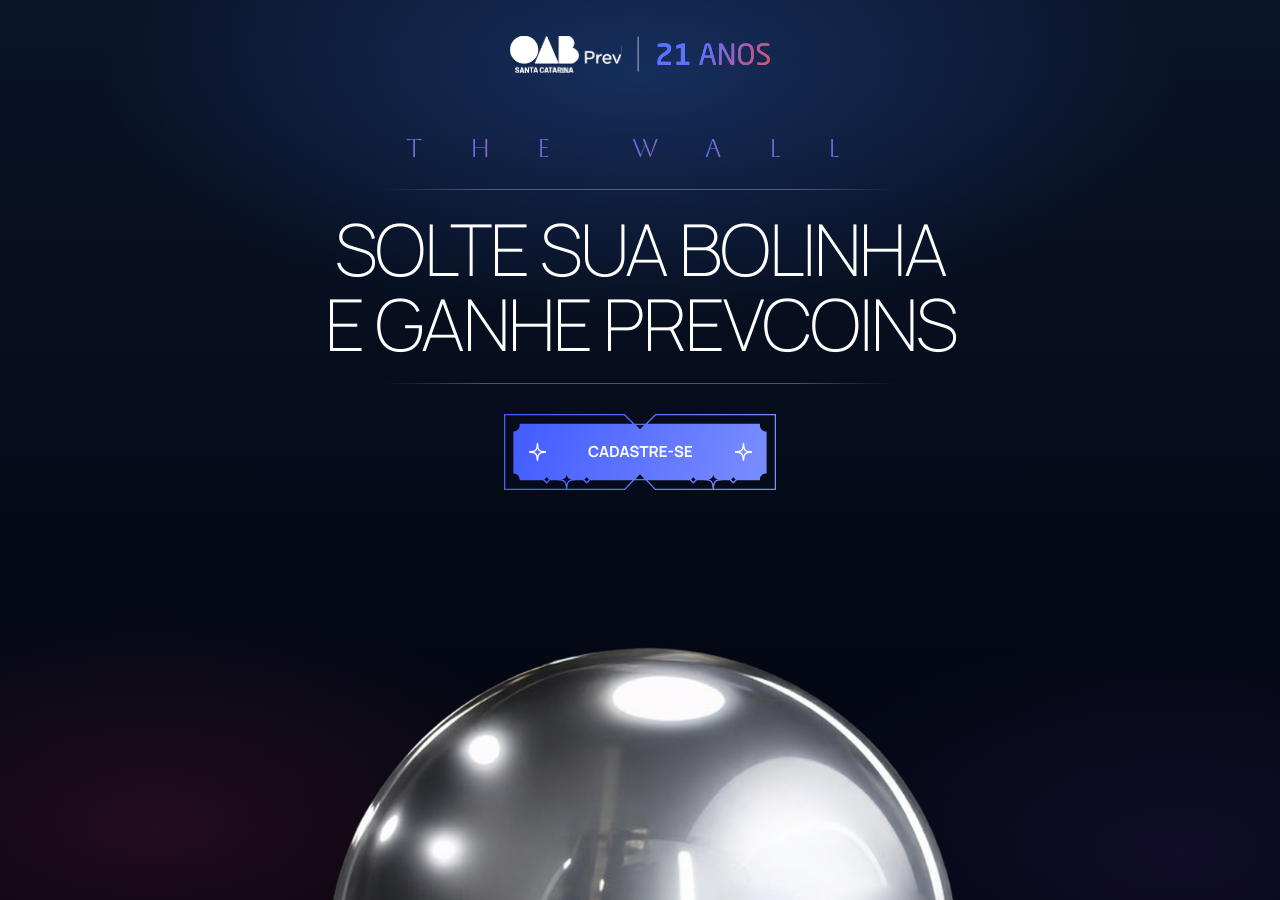
==== index.html @ 72698a58 "first" ====
<!DOCTYPE html>
<html lang="pt-BR">

<head>
  <meta charset="UTF-8" />
  <meta name="viewport" content="width=device-width, initial-scale=1.0" />
  <title>The Wall — OAB Prev Santa Catarina | 21 Anos</title>

  <link rel="stylesheet" href="style.css" />
</head>

<body>

  <!-- ============= AMBIENT LAYERS (full-screen) ============= -->

  <!-- ============= HEADER (persistent across screens) ============= -->
  <header class="hdr" id="hdr">
    <div class="hdr__brand">
      <svg viewBox="0 0 976 139" fill="none" xmlns="http://www.w3.org/2000/svg"
        xmlns:xlink="http://www.w3.org/1999/xlink">
        <rect width="417.06" height="138.07" fill="url(#pattern0_53_937)" />
        <path d="M480.856 2.55777V133.003" stroke="white" stroke-width="1.37475" />
        <rect x="0.439697" y="3.05176e-05" width="416.913" height="138.118" fill="url(#pattern1_53_937)" />
        <path d="M481.296 2.5578V133.003" stroke="white" stroke-width="1.37475" />
        <path
          d="M604.627 47.1544C604.627 56.1337 599.975 62.1921 591.103 68.1423L581.367 74.6334C571.197 81.449 566.005 86.8583 566.005 95.8376V96.2704H601.597C602.787 96.2704 603.761 97.0277 603.761 98.2177V106.44C603.761 107.63 602.787 108.603 601.597 108.603H555.727C554.537 108.603 553.563 107.63 553.563 106.44V95.8376C553.563 83.9373 561.028 73.4433 570.007 67.4932L580.718 60.3529C589.048 54.8355 590.671 53.1045 590.671 47.1544C590.671 41.3124 586.992 39.1487 578.013 39.1487C571.63 39.1487 562.867 40.0142 556.376 40.7715C556.268 40.7715 556.268 40.7715 556.16 40.7715C554.97 40.7715 554.212 39.7978 554.212 38.6078V32.1167C554.212 31.0348 555.186 30.3857 556.268 30.0611C561.893 28.5465 570.981 27.3565 578.013 27.3565C596.945 27.3565 604.627 33.7394 604.627 47.1544Z"
          fill="url(#paint0_linear_53_937)" />
        <path
          d="M670.823 108.603H626.9C625.71 108.603 624.736 107.63 624.736 106.44V98.2177C624.736 97.0277 625.71 96.2704 626.9 96.2704H641.397V43.0433L627.225 47.3707C626.684 47.5871 626.251 47.5871 625.926 47.5871C625.169 47.5871 624.736 47.2626 624.736 46.2889V36.1195C624.736 35.4704 624.953 35.1458 625.494 34.9295L644.642 28.6547C645.291 28.4384 645.941 28.222 647.131 28.222H654.271C655.461 28.222 656.326 29.0875 656.326 30.2775V96.2704H670.823C672.013 96.2704 672.987 97.0277 672.987 98.2177V106.44C672.987 107.63 672.013 108.603 670.823 108.603Z"
          fill="url(#paint1_linear_53_937)" />
        <path
          d="M773.161 106.873C773.161 107.846 772.512 108.603 771.322 108.603H764.939C763.965 108.603 763.316 107.846 763.1 106.981L756.068 82.0981H728.048L721.124 106.981C720.908 107.846 720.042 108.603 719.177 108.603H712.794C711.712 108.603 710.955 107.846 710.955 106.873C710.955 106.656 710.955 106.332 711.063 106.115L731.077 35.6868C732.916 29.0875 738.001 27.4647 742.112 27.4647C746.115 27.4647 751.2 28.9793 753.039 35.5786L773.053 106.115C773.161 106.332 773.161 106.656 773.161 106.873ZM754.012 73.5515L744.168 37.9586C743.843 36.7686 743.194 36.0113 742.112 36.0113C740.922 36.0113 740.273 36.7686 739.948 37.9586L730.104 73.5515H754.012Z"
          fill="url(#paint2_linear_53_937)" />
        <path
          d="M841.406 105.466C841.406 107.197 839.999 108.603 838.268 108.603H831.561C829.83 108.603 828.64 107.954 828.099 106.873L794.67 43.3679C794.562 43.1515 794.453 43.0433 794.345 43.0433C794.237 43.0433 794.237 43.1515 794.237 43.3679V106.548C794.237 107.63 793.371 108.603 792.29 108.603H786.664C785.582 108.603 784.717 108.387 784.717 107.305V31.2512C784.717 29.5202 786.123 28.222 787.854 28.222H793.804C796.833 28.222 797.374 28.7629 798.24 30.3857L831.453 93.5657L831.669 93.8903C831.777 93.8903 831.777 93.6739 831.777 93.5657V30.2775C831.777 29.1957 832.643 28.222 833.725 28.222H839.458C840.648 28.222 841.406 29.1957 841.406 30.2775V105.466Z"
          fill="url(#paint3_linear_53_937)" />
        <path
          d="M914.83 75.3907C914.83 99.4077 902.605 109.361 885.62 109.361C868.634 109.361 856.301 99.4077 856.301 75.3907V61.4348C856.301 37.4177 868.634 27.4647 885.62 27.4647C902.605 27.4647 914.83 37.4177 914.83 61.4348V75.3907ZM904.876 75.3907V61.4348C904.876 43.2597 897.52 36.3359 885.62 36.3359C873.827 36.3359 866.254 43.2597 866.254 61.4348V75.3907C866.254 93.5657 873.719 100.49 885.62 100.49C897.412 100.49 904.876 93.5657 904.876 75.3907Z"
          fill="url(#paint4_linear_53_937)" />
        <path
          d="M975.428 87.7238C975.428 98.1095 970.018 109.361 948.706 109.361C941.133 109.361 935.507 108.603 930.747 107.846C928.908 107.522 928.692 107.089 928.692 105.899V101.571C928.692 100.381 929.557 99.8405 930.531 99.8405C930.639 99.8405 930.747 99.8405 930.855 99.8405C935.832 100.273 943.729 100.49 948.706 100.49C961.688 100.49 965.15 95.2967 965.15 87.7238C965.15 82.3145 962.013 79.2853 952.168 73.227L941.674 66.844C931.721 60.7857 926.744 55.2682 926.744 46.6134C926.744 33.5231 936.156 27.4647 952.6 27.4647C958.983 27.4647 967.314 28.1138 971.425 28.7629C972.507 28.9793 973.264 29.5202 973.264 30.6021V35.254C973.264 36.3359 972.507 36.985 971.425 36.985C971.316 36.985 971.316 36.985 971.208 36.985C966.448 36.6604 958.875 36.3359 952.6 36.3359C941.457 36.3359 936.697 38.7159 936.697 46.6134C936.697 51.6981 940.267 54.7273 948.489 59.7038L958.442 65.654C970.992 73.1188 975.428 79.069 975.428 87.7238Z"
          fill="url(#paint5_linear_53_937)" />
        <path
          d="M605.066 47.1544C605.066 56.1337 600.414 62.1921 591.543 68.1423L581.806 74.6334C571.637 81.449 566.444 86.8583 566.444 95.8376V96.2704H602.037C603.227 96.2704 604.201 97.0277 604.201 98.2177V106.44C604.201 107.63 603.227 108.603 602.037 108.603H556.167C554.977 108.603 554.003 107.63 554.003 106.44V95.8376C554.003 83.9373 561.468 73.4433 570.447 67.4932L581.157 60.3529C589.488 54.8355 591.11 53.1045 591.11 47.1544C591.11 41.3124 587.432 39.1487 578.453 39.1487C572.07 39.1487 563.307 40.0142 556.816 40.7715C556.708 40.7715 556.708 40.7715 556.599 40.7715C555.409 40.7715 554.652 39.7978 554.652 38.6078V32.1167C554.652 31.0348 555.626 30.3857 556.708 30.0611C562.333 28.5465 571.421 27.3565 578.453 27.3565C597.385 27.3565 605.066 33.7394 605.066 47.1544Z"
          fill="url(#paint6_linear_53_937)" />
        <path
          d="M671.263 108.603H627.34C626.15 108.603 625.176 107.63 625.176 106.44V98.2177C625.176 97.0277 626.15 96.2704 627.34 96.2704H641.837V43.0433L627.664 47.3707C627.123 47.5871 626.691 47.5871 626.366 47.5871C625.609 47.5871 625.176 47.2626 625.176 46.2889V36.1195C625.176 35.4704 625.392 35.1458 625.933 34.9295L645.082 28.6547C645.731 28.4384 646.38 28.222 647.57 28.222H654.711C655.901 28.222 656.766 29.0875 656.766 30.2775V96.2704H671.263C672.453 96.2704 673.427 97.0277 673.427 98.2177V106.44C673.427 107.63 672.453 108.603 671.263 108.603Z"
          fill="url(#paint7_linear_53_937)" />
        <path
          d="M773.601 106.873C773.601 107.846 772.952 108.603 771.762 108.603H765.379C764.405 108.603 763.756 107.846 763.54 106.981L756.508 82.0981H728.488L721.564 106.981C721.347 107.846 720.482 108.603 719.616 108.603H713.234C712.152 108.603 711.394 107.846 711.394 106.873C711.394 106.656 711.394 106.332 711.503 106.115L731.517 35.6868C733.356 29.0875 738.441 27.4647 742.552 27.4647C746.555 27.4647 751.639 28.9793 753.478 35.5786L773.493 106.115C773.601 106.332 773.601 106.656 773.601 106.873ZM754.452 73.5515L744.607 37.9586C744.283 36.7686 743.634 36.0113 742.552 36.0113C741.362 36.0113 740.713 36.7686 740.388 37.9586L730.543 73.5515H754.452Z"
          fill="url(#paint8_linear_53_937)" />
        <path
          d="M841.845 105.466C841.845 107.197 840.439 108.603 838.708 108.603H832.001C830.27 108.603 829.08 107.954 828.539 106.873L795.109 43.3679C795.001 43.1515 794.893 43.0433 794.785 43.0433C794.677 43.0433 794.677 43.1515 794.677 43.3679V106.548C794.677 107.63 793.811 108.603 792.729 108.603H787.104C786.022 108.603 785.156 108.387 785.156 107.305V31.2512C785.156 29.5202 786.563 28.222 788.294 28.222H794.244C797.273 28.222 797.814 28.7629 798.68 30.3857L831.892 93.5657L832.109 93.8903C832.217 93.8903 832.217 93.6739 832.217 93.5657V30.2775C832.217 29.1957 833.082 28.222 834.164 28.222H839.898C841.088 28.222 841.845 29.1957 841.845 30.2775V105.466Z"
          fill="url(#paint9_linear_53_937)" />
        <path
          d="M915.269 75.3907C915.269 99.4077 903.044 109.361 886.059 109.361C869.074 109.361 856.741 99.4077 856.741 75.3907V61.4348C856.741 37.4177 869.074 27.4647 886.059 27.4647C903.044 27.4647 915.269 37.4177 915.269 61.4348V75.3907ZM905.316 75.3907V61.4348C905.316 43.2597 897.96 36.3359 886.059 36.3359C874.267 36.3359 866.694 43.2597 866.694 61.4348V75.3907C866.694 93.5657 874.159 100.49 886.059 100.49C897.851 100.49 905.316 93.5657 905.316 75.3907Z"
          fill="url(#paint10_linear_53_937)" />
        <path
          d="M975.867 87.7238C975.867 98.1095 970.458 109.361 949.146 109.361C941.573 109.361 935.947 108.603 931.187 107.846C929.348 107.522 929.131 107.089 929.131 105.899V101.571C929.131 100.381 929.997 99.8405 930.97 99.8405C931.079 99.8405 931.187 99.8405 931.295 99.8405C936.271 100.273 944.169 100.49 949.146 100.49C962.128 100.49 965.59 95.2967 965.59 87.7238C965.59 82.3145 962.452 79.2853 952.607 73.227L942.113 66.844C932.16 60.7857 927.184 55.2682 927.184 46.6134C927.184 33.5231 936.596 27.4647 953.04 27.4647C959.423 27.4647 967.753 28.1138 971.864 28.7629C972.946 28.9793 973.704 29.5202 973.704 30.6021V35.254C973.704 36.3359 972.946 36.985 971.864 36.985C971.756 36.985 971.756 36.985 971.648 36.985C966.888 36.6604 959.315 36.3359 953.04 36.3359C941.897 36.3359 937.137 38.7159 937.137 46.6134C937.137 51.6981 940.707 54.7273 948.929 59.7038L958.882 65.654C971.432 73.1188 975.867 79.069 975.867 87.7238Z"
          fill="url(#paint11_linear_53_937)" />
        <defs>
          <pattern id="pattern0_53_937" patternContentUnits="objectBoundingBox" width="1" height="1">
            <use xlink:href="#image0_53_937" transform="scale(0.000244141 0.000737463)" />
          </pattern>
          <pattern id="pattern1_53_937" patternContentUnits="objectBoundingBox" width="1" height="1">
            <use xlink:href="#image0_53_937" transform="matrix(0.000244313 0 0 0.000737463 -0.000352629 0)" />
          </pattern>
          <linearGradient id="paint0_linear_53_937" x1="728.366" y1="23.0198" x2="1021.42" y2="176.749"
            gradientUnits="userSpaceOnUse">
            <stop stop-color="#5C72FF" />
            <stop offset="1" stop-color="#FF4646" />
          </linearGradient>
          <linearGradient id="paint1_linear_53_937" x1="728.366" y1="23.0198" x2="1021.42" y2="176.749"
            gradientUnits="userSpaceOnUse">
            <stop stop-color="#5C72FF" />
            <stop offset="1" stop-color="#FF4646" />
          </linearGradient>
          <linearGradient id="paint2_linear_53_937" x1="728.366" y1="23.0198" x2="1021.42" y2="176.749"
            gradientUnits="userSpaceOnUse">
            <stop stop-color="#5C72FF" />
            <stop offset="1" stop-color="#FF4646" />
          </linearGradient>
          <linearGradient id="paint3_linear_53_937" x1="728.366" y1="23.0198" x2="1021.42" y2="176.749"
            gradientUnits="userSpaceOnUse">
            <stop stop-color="#5C72FF" />
            <stop offset="1" stop-color="#FF4646" />
          </linearGradient>
          <linearGradient id="paint4_linear_53_937" x1="728.366" y1="23.0198" x2="1021.42" y2="176.749"
            gradientUnits="userSpaceOnUse">
            <stop stop-color="#5C72FF" />
            <stop offset="1" stop-color="#FF4646" />
          </linearGradient>
          <linearGradient id="paint5_linear_53_937" x1="728.366" y1="23.0198" x2="1021.42" y2="176.749"
            gradientUnits="userSpaceOnUse">
            <stop stop-color="#5C72FF" />
            <stop offset="1" stop-color="#FF4646" />
          </linearGradient>
          <linearGradient id="paint6_linear_53_937" x1="728.366" y1="23.0198" x2="1021.42" y2="176.749"
            gradientUnits="userSpaceOnUse">
            <stop stop-color="#5C72FF" />
            <stop offset="1" stop-color="#FF4646" />
          </linearGradient>
          <linearGradient id="paint7_linear_53_937" x1="728.366" y1="23.0198" x2="1021.42" y2="176.749"
            gradientUnits="userSpaceOnUse">
            <stop stop-color="#5C72FF" />
            <stop offset="1" stop-color="#FF4646" />
          </linearGradient>
          <linearGradient id="paint8_linear_53_937" x1="728.366" y1="23.0198" x2="1021.42" y2="176.749"
            gradientUnits="userSpaceOnUse">
            <stop stop-color="#5C72FF" />
            <stop offset="1" stop-color="#FF4646" />
          </linearGradient>
          <linearGradient id="paint9_linear_53_937" x1="728.366" y1="23.0198" x2="1021.42" y2="176.749"
            gradientUnits="userSpaceOnUse">
            <stop stop-color="#5C72FF" />
            <stop offset="1" stop-color="#FF4646" />
          </linearGradient>
          <linearGradient id="paint10_linear_53_937" x1="728.366" y1="23.0198" x2="1021.42" y2="176.749"
            gradientUnits="userSpaceOnUse">
            <stop stop-color="#5C72FF" />
            <stop offset="1" stop-color="#FF4646" />
          </linearGradient>
          <linearGradient id="paint11_linear_53_937" x1="728.366" y1="23.0198" x2="1021.42" y2="176.749"
            gradientUnits="userSpaceOnUse">
            <stop stop-color="#5C72FF" />
            <stop offset="1" stop-color="#FF4646" />
          </linearGradient>
          <image id="image0_53_937" width="4096" height="1356" preserveAspectRatio="none" xlink:href="brando.png">
        </defs>
      </svg>
    </div>
  </header>

  <!-- ============= GIANT BALL (persistent, animates between screens) ============= -->
  <div class="ball-stage" id="ballStage" data-state="intro">
    <div class="ball" id="ball">
      <img src="ball.png" alt="" class="w-full mx-auto">
    </div>
  </div>

  <!-- ============= MAIN STAGE ============= -->
  <main class="stage">

    <!-- ============= SCREEN 1 — INTRO ============= -->
    <section class="screen screen--intro is-active" id="screenIntro" aria-label="Tela inicial">
      <div class="intro">
        <div class="eyebrow eyebrow--intro" aria-hidden="true">
          <span>T</span><span>H</span><span>E</span>
          <span class="eyebrow__gap"></span>
          <span>W</span><span>A</span><span>L</span><span>L</span>
        </div>
        <div class="rule rule--top"><span></span></div>
        <h1 class="display">
          <span class="line">SOLTE SUA BOLINHA</span>
          <span class="line">E GANHE PREVCOINS</span>
        </h1>
        <div class="rule rule--bottom"><span></span></div>

        <button class="cta cta--purple" id="goCadastro" type="button">
          <svg width="272" height="76" viewBox="0 0 272 76" fill="none" xmlns="http://www.w3.org/2000/svg">
            <path
              d="M151.327 0L141.506 9.81347H130.494L120.673 0H0V76H120.954L130.391 66.1865H141.609L151.046 76H272V0H151.327ZM120.404 74.7205H63.3198C64.0113 67.4276 64.4723 66.8263 71.9887 66.1865H79.1978L82.6551 69.6411L86.1252 66.1865H128.624L120.404 74.7205ZM62.654 70.2552C61.9881 67.3252 60.7461 66.1226 57.6857 65.47C60.7461 64.8175 61.9881 63.6148 62.654 60.6848C63.3326 63.6148 64.5619 64.8175 67.6223 65.47C64.5619 66.1226 63.3326 67.3252 62.654 70.2552ZM80.3887 65.5724L82.6551 63.3077L84.9344 65.5724L82.6551 67.837L80.3887 65.5724ZM15.5322 9.81347L15.6219 10.5428C15.6603 10.8114 15.6859 11.0929 15.6859 11.3744C15.6859 14.5859 13.1762 17.2599 9.96215 17.4646L9.36032 17.503V59.4182L9.96215 59.4566C13.1762 59.6613 15.6859 62.3354 15.6859 65.5468V66.1865H39.1828L42.6529 69.6411L46.1102 66.1865H53.3321C60.8357 66.8263 61.2967 67.4276 62.0009 74.7205H1.28048V1.27946H120.148L128.688 9.81347H15.5322ZM44.9193 65.5724L42.6529 67.837L40.3864 65.5724L42.6529 63.3077L44.9193 65.5724ZM140.226 11.0929L136 15.3152L131.774 11.0929H140.226ZM131.621 64.9071L136 60.365L140.366 64.9071H131.621ZM151.596 74.7205L143.376 66.1865H185.849L189.306 69.6411L192.777 66.1865H199.986C207.489 66.8263 207.95 67.4276 208.655 74.7205H151.596ZM187.04 65.5724L189.306 63.3077L191.573 65.5724L189.306 67.837L187.04 65.5724ZM204.339 65.47C207.4 64.8175 208.642 63.6148 209.308 60.6848C209.986 63.6148 211.216 64.8175 214.276 65.47C211.216 66.1226 209.986 67.3252 209.308 70.2552C208.642 67.3252 207.4 66.1226 204.339 65.47ZM270.72 74.7205H209.973C210.665 67.4276 211.126 66.8263 218.642 66.1865H225.851L229.322 69.6411L232.779 66.1865H255.879V65.5468C255.879 62.1818 258.619 59.4438 261.999 59.4438H262.64V17.4774H261.999C258.619 17.4774 255.879 14.7394 255.879 11.3744C255.879 11.0929 255.904 10.8114 255.943 10.5428L256.045 9.81347H143.312L151.852 1.27946H270.72V74.7205ZM227.042 65.5724L229.322 63.3077L231.588 65.5724L229.322 67.837L227.042 65.5724Z"
              fill="url(#paint0_linear_53_234)" />
            <g clip-path="url(#clip0_53_234)">
              <path
                d="M34.1508 29H32.8492C32.2374 36.417 31.951 36.7234 25 37.3617V38.6383C31.951 39.2766 32.2374 39.5957 32.8492 47H34.1508C34.7626 39.5957 35.049 39.2766 42 38.6383V37.3617C35.049 36.7234 34.7626 36.4043 34.1508 29ZM33.5 41.9957C32.9273 39.6213 31.8859 38.5872 29.5689 38C31.8859 37.4128 32.9273 36.3787 33.5 34.0043C34.0727 36.3787 35.1141 37.4128 37.4311 38C35.1011 38.5872 34.0727 39.6213 33.5 41.9957Z"
                fill="white" />
            </g>
            <g clip-path="url(#clip1_53_234)">
              <path
                d="M240.151 29H238.849C238.237 36.417 237.951 36.7234 231 37.3617V38.6383C237.951 39.2766 238.237 39.5957 238.849 47H240.151C240.763 39.5957 241.049 39.2766 248 38.6383V37.3617C241.049 36.7234 240.763 36.4043 240.151 29ZM239.5 41.9957C238.927 39.6213 237.886 38.5872 235.569 38C237.886 37.4128 238.927 36.3787 239.5 34.0043C240.073 36.3787 241.114 37.4128 243.431 38C241.101 38.5872 240.073 39.6213 239.5 41.9957Z"
                fill="white" />
            </g>
            <path
              d="M89.694 43.2281C88.5993 43.2281 87.6617 42.9899 86.8812 42.5135C86.1007 42.032 85.5002 41.363 85.0795 40.5065C84.6639 39.65 84.4561 38.6566 84.4561 37.5264C84.4561 36.3962 84.6639 35.4029 85.0795 34.5464C85.5002 33.6898 86.1007 33.0234 86.8812 32.547C87.6617 32.0655 88.5993 31.8248 89.694 31.8248C90.956 31.8248 92.0076 32.1415 92.849 32.7751C93.6903 33.4035 94.2807 34.2524 94.6203 35.3218L92.7729 35.8311C92.5601 35.1165 92.1977 34.559 91.6858 34.1586C91.1739 33.7532 90.51 33.5505 89.694 33.5505C88.9592 33.5505 88.3459 33.7152 87.8543 34.0446C87.3678 34.374 87.0003 34.8378 86.752 35.4358C86.5087 36.0288 86.3846 36.7257 86.3795 37.5264C86.3795 38.3272 86.5011 39.0266 86.7444 39.6246C86.9927 40.2176 87.3627 40.6788 87.8543 41.0082C88.3459 41.3377 88.9592 41.5024 89.694 41.5024C90.51 41.5024 91.1739 41.2996 91.6858 40.8942C92.1977 40.4887 92.5601 39.9312 92.7729 39.2217L94.6203 39.7311C94.2807 40.8004 93.6903 41.6519 92.849 42.2854C92.0076 42.9138 90.956 43.2281 89.694 43.2281ZM95.2322 43L98.6836 32.0528H101.367L104.819 43H102.933L99.8012 33.178H100.212L97.1176 43H95.2322ZM97.1556 40.6281V38.9176H102.903V40.6281H97.1556ZM106.193 43V32.0528H109.682C109.774 32.0528 109.954 32.0554 110.222 32.0604C110.496 32.0655 110.759 32.0833 111.013 32.1137C111.879 32.2252 112.612 32.5343 113.21 33.0411C113.813 33.5429 114.269 34.184 114.578 34.9645C114.887 35.745 115.042 36.599 115.042 37.5264C115.042 38.4539 114.887 39.3079 114.578 40.0884C114.269 40.8689 113.813 41.5125 113.21 42.0193C112.612 42.5211 111.879 42.8277 111.013 42.9392C110.765 42.9696 110.504 42.9873 110.23 42.9924C109.956 42.9975 109.774 43 109.682 43H106.193ZM108.056 41.2743H109.682C109.835 41.2743 110.027 41.2692 110.26 41.2591C110.498 41.249 110.709 41.2262 110.891 41.1907C111.408 41.0944 111.829 40.8638 112.153 40.4989C112.478 40.134 112.716 39.6905 112.868 39.1685C113.025 38.6465 113.103 38.0991 113.103 37.5264C113.103 36.9334 113.025 36.376 112.868 35.8539C112.711 35.3319 112.467 34.8935 112.138 34.5388C111.814 34.184 111.398 33.9585 110.891 33.8622C110.709 33.8216 110.498 33.7988 110.26 33.7937C110.027 33.7836 109.835 33.7785 109.682 33.7785H108.056V41.2743ZM115.782 43L119.233 32.0528H121.917L125.368 43H123.483L120.351 33.178H120.761L117.667 43H115.782ZM117.705 40.6281V38.9176H123.453V40.6281H117.705ZM130.498 43.2281C129.697 43.2281 128.975 43.0887 128.331 42.8099C127.693 42.5312 127.165 42.1333 126.75 41.6164C126.339 41.0944 126.078 40.4761 125.967 39.7615L127.867 39.4726C128.03 40.1213 128.362 40.623 128.863 40.9778C129.37 41.3326 129.953 41.51 130.612 41.51C131.002 41.51 131.369 41.4492 131.714 41.3275C132.059 41.2059 132.337 41.0285 132.55 40.7954C132.768 40.5622 132.877 40.2759 132.877 39.9363C132.877 39.7843 132.852 39.6449 132.801 39.5182C132.751 39.3864 132.675 39.2699 132.573 39.1685C132.477 39.0671 132.35 38.9759 132.193 38.8948C132.041 38.8087 131.864 38.7352 131.661 38.6744L128.833 37.8381C128.59 37.7672 128.326 37.6734 128.042 37.5568C127.763 37.4352 127.497 37.2705 127.244 37.0627C126.996 36.8498 126.79 36.5812 126.628 36.2569C126.471 35.9274 126.393 35.522 126.393 35.0405C126.393 34.336 126.57 33.7456 126.925 33.2692C127.285 32.7877 127.766 32.4279 128.369 32.1897C128.977 31.9515 129.651 31.8349 130.391 31.84C131.141 31.845 131.81 31.9743 132.398 32.2277C132.986 32.476 133.478 32.8384 133.873 33.3148C134.268 33.7912 134.547 34.3664 134.709 35.0405L132.74 35.3826C132.659 34.9974 132.502 34.6705 132.269 34.4019C132.041 34.1282 131.76 33.9204 131.425 33.7785C131.096 33.6366 130.744 33.5606 130.369 33.5505C130.004 33.5454 129.664 33.6012 129.35 33.7177C129.041 33.8292 128.79 33.9914 128.597 34.2043C128.41 34.4171 128.316 34.6655 128.316 34.9493C128.316 35.2179 128.397 35.4384 128.559 35.6107C128.721 35.7779 128.922 35.9122 129.16 36.0136C129.403 36.1099 129.649 36.191 129.897 36.2569L131.859 36.8042C132.127 36.8752 132.429 36.9715 132.763 37.0931C133.098 37.2147 133.42 37.3845 133.729 37.6024C134.038 37.8204 134.291 38.1067 134.489 38.4615C134.692 38.8163 134.793 39.2673 134.793 39.8147C134.793 40.3823 134.674 40.8815 134.436 41.3123C134.203 41.738 133.886 42.0928 133.485 42.3766C133.085 42.6604 132.626 42.8733 132.109 43.0152C131.598 43.1571 131.06 43.2281 130.498 43.2281ZM139.069 43V33.7709H135.526V32.0528H144.444V33.7709H140.901V43H139.069ZM145.659 43V32.0528H150.182C150.289 32.0528 150.426 32.0579 150.593 32.068C150.76 32.0731 150.915 32.0883 151.057 32.1137C151.69 32.21 152.212 32.4203 152.623 32.7446C153.038 33.069 153.345 33.4795 153.543 33.9762C153.745 34.4678 153.847 35.0152 153.847 35.6183C153.847 36.5103 153.621 37.2781 153.17 37.9217C152.719 38.5603 152.027 38.9556 151.095 39.1077L150.312 39.1761H147.491V43H145.659ZM151.946 43L149.787 38.5451L151.65 38.1346L154.022 43H151.946ZM147.491 37.4656H150.106C150.208 37.4656 150.322 37.4605 150.449 37.4504C150.575 37.4403 150.692 37.42 150.798 37.3896C151.102 37.3136 151.341 37.1793 151.513 36.9867C151.69 36.7941 151.814 36.5761 151.885 36.3329C151.961 36.0896 151.999 35.8514 151.999 35.6183C151.999 35.3851 151.961 35.1469 151.885 34.9037C151.814 34.6553 151.69 34.4349 151.513 34.2423C151.341 34.0497 151.102 33.9154 150.798 33.8394C150.692 33.8089 150.575 33.7912 150.449 33.7861C150.322 33.776 150.208 33.7709 150.106 33.7709H147.491V37.4656ZM155.696 43V32.0528H162.766V33.7709H157.529V36.4697H161.854V38.1878H157.529V41.2819H162.766V43H155.696ZM164.438 38.241V36.8042H169V38.241H164.438ZM175.027 43.2281C174.226 43.2281 173.504 43.0887 172.86 42.8099C172.222 42.5312 171.695 42.1333 171.279 41.6164C170.869 41.0944 170.608 40.4761 170.496 39.7615L172.397 39.4726C172.559 40.1213 172.891 40.623 173.393 40.9778C173.899 41.3326 174.482 41.51 175.141 41.51C175.531 41.51 175.899 41.4492 176.243 41.3275C176.588 41.2059 176.867 41.0285 177.08 40.7954C177.298 40.5622 177.406 40.2759 177.406 39.9363C177.406 39.7843 177.381 39.6449 177.33 39.5182C177.28 39.3864 177.204 39.2699 177.102 39.1685C177.006 39.0671 176.879 38.9759 176.722 38.8948C176.57 38.8087 176.393 38.7352 176.19 38.6744L173.362 37.8381C173.119 37.7672 172.855 37.6734 172.571 37.5568C172.293 37.4352 172.027 37.2705 171.773 37.0627C171.525 36.8498 171.32 36.5812 171.157 36.2569C171 35.9274 170.922 35.522 170.922 35.0405C170.922 34.336 171.099 33.7456 171.454 33.2692C171.814 32.7877 172.295 32.4279 172.898 32.1897C173.507 31.9515 174.181 31.8349 174.921 31.84C175.671 31.845 176.34 31.9743 176.928 32.2277C177.515 32.476 178.007 32.8384 178.402 33.3148C178.798 33.7912 179.076 34.3664 179.239 35.0405L177.27 35.3826C177.189 34.9974 177.031 34.6705 176.798 34.4019C176.57 34.1282 176.289 33.9204 175.954 33.7785C175.625 33.6366 175.273 33.5606 174.898 33.5505C174.533 33.5454 174.193 33.6012 173.879 33.7177C173.57 33.8292 173.319 33.9914 173.126 34.2043C172.939 34.4171 172.845 34.6655 172.845 34.9493C172.845 35.2179 172.926 35.4384 173.088 35.6107C173.251 35.7779 173.451 35.9122 173.689 36.0136C173.932 36.1099 174.178 36.191 174.426 36.2569L176.388 36.8042C176.656 36.8752 176.958 36.9715 177.292 37.0931C177.627 37.2147 177.949 37.3845 178.258 37.6024C178.567 37.8204 178.82 38.1067 179.018 38.4615C179.221 38.8163 179.322 39.2673 179.322 39.8147C179.322 40.3823 179.203 40.8815 178.965 41.3123C178.732 41.738 178.415 42.0928 178.015 42.3766C177.614 42.6604 177.156 42.8733 176.639 43.0152C176.127 43.1571 175.59 43.2281 175.027 43.2281ZM180.968 43V32.0528H188.038V33.7709H182.8V36.4697H187.126V38.1878H182.8V41.2819H188.038V43H180.968Z"
              fill="white" />
            <defs>
              <linearGradient id="paint0_linear_53_234" x1="31.9254" y1="1.26299e-06" x2="240.075" y2="76"
                gradientUnits="userSpaceOnUse">
                <stop stop-color="#465FFF" />
                <stop offset="1" stop-color="#778AFF" />
              </linearGradient>
              <clipPath id="clip0_53_234">
                <rect width="17" height="18" fill="white" transform="translate(25 29)" />
              </clipPath>
              <clipPath id="clip1_53_234">
                <rect width="17" height="18" fill="white" transform="translate(231 29)" />
              </clipPath>
            </defs>
          </svg>
        </button>
      </div>
    </section>

    <!-- ============= SCREEN 2 — CADASTRO ============= -->
    <section class="screen screen--form" id="screenForm" aria-hidden="true" aria-label="Cadastro">
      <div class="form-wrap">
        <div class="eyebrow eyebrow--form" aria-hidden="true">
          <span>T</span><span>H</span><span>E</span>
          <span class="eyebrow__gap"></span>
          <span>W</span><span>A</span><span>L</span><span>L</span>
        </div>
        <div class="rule rule--top"><span></span></div>
        <h2 class="title-form">CADASTRE-SE PARA CONTINUAR</h2>

        <form class="form" id="cadastroForm" novalidate>
          <div class="form__row">
            <div class="field">
              <label for="nome">NOME</label>
              <input type="text" id="nome" name="nome" autocomplete="name" required />
              <span class="field__line"></span>
            </div>
            <div class="field">
              <label for="nascimento">NASCIMENTO</label>
              <input type="text" id="nascimento" name="nascimento" placeholder="" inputmode="numeric" maxlength="10" />
              <span class="field__line"></span>
            </div>
          </div>

          <div class="form__row">
            <div class="field">
              <label for="telefone">TELEFONE</label>
              <input type="tel" id="telefone" name="telefone" autocomplete="tel" inputmode="numeric" />
              <span class="field__line"></span>
            </div>
            <div class="field">
              <label for="email">E-MAIL</label>
              <input type="email" id="email" name="email" autocomplete="email" />
              <span class="field__line"></span>
            </div>
          </div>

          <div class="form__toggles">
            <label class="toggle">
              <span class="toggle__label">ADVOGADO</span>
              <input type="checkbox" id="advogado" />
              <span class="toggle__track">
                <span class="toggle__thumb"></span>
                <span class="toggle__text toggle__text--off">NÃO</span>
                <span class="toggle__text toggle__text--on">SIM</span>
              </span>
            </label>

            <label class="toggle">
              <span class="toggle__label">POSSUI OAB PREV</span>
              <input type="checkbox" id="oabprev" />
              <span class="toggle__track">
                <span class="toggle__thumb"></span>
                <span class="toggle__text toggle__text--off">NÃO</span>
                <span class="toggle__text toggle__text--on">SIM</span>
              </span>
            </label>
          </div>

          <div class="form__action">
            <button class="cta cta--gradient" id="goJogo" type="submit">
              <svg width="272" height="76" viewBox="0 0 272 76" fill="none" xmlns="http://www.w3.org/2000/svg">
                <path
                  d="M151.327 0L141.506 9.81347H130.494L120.673 0H0V76H120.954L130.391 66.1865H141.609L151.046 76H272V0H151.327ZM120.404 74.7205H63.3198C64.0113 67.4276 64.4723 66.8263 71.9887 66.1865H79.1978L82.6551 69.6411L86.1252 66.1865H128.624L120.404 74.7205ZM62.654 70.2552C61.9881 67.3252 60.7461 66.1226 57.6857 65.47C60.7461 64.8175 61.9881 63.6148 62.654 60.6848C63.3326 63.6148 64.5619 64.8175 67.6223 65.47C64.5619 66.1226 63.3326 67.3252 62.654 70.2552ZM80.3887 65.5724L82.6551 63.3077L84.9344 65.5724L82.6551 67.837L80.3887 65.5724ZM15.5322 9.81347L15.6219 10.5428C15.6603 10.8114 15.6859 11.0929 15.6859 11.3744C15.6859 14.5859 13.1762 17.2599 9.96215 17.4646L9.36032 17.503V59.4182L9.96215 59.4566C13.1762 59.6613 15.6859 62.3354 15.6859 65.5468V66.1865H39.1828L42.6529 69.6411L46.1102 66.1865H53.3321C60.8357 66.8263 61.2967 67.4276 62.0009 74.7205H1.28048V1.27946H120.148L128.688 9.81347H15.5322ZM44.9193 65.5724L42.6529 67.837L40.3864 65.5724L42.6529 63.3077L44.9193 65.5724ZM140.226 11.0929L136 15.3152L131.774 11.0929H140.226ZM131.621 64.9071L136 60.365L140.366 64.9071H131.621ZM151.596 74.7205L143.376 66.1865H185.849L189.306 69.6411L192.777 66.1865H199.986C207.489 66.8263 207.95 67.4276 208.655 74.7205H151.596ZM187.04 65.5724L189.306 63.3077L191.573 65.5724L189.306 67.837L187.04 65.5724ZM204.339 65.47C207.4 64.8175 208.642 63.6148 209.308 60.6848C209.986 63.6148 211.216 64.8175 214.276 65.47C211.216 66.1226 209.986 67.3252 209.308 70.2552C208.642 67.3252 207.4 66.1226 204.339 65.47ZM270.72 74.7205H209.973C210.665 67.4276 211.126 66.8263 218.642 66.1865H225.851L229.322 69.6411L232.779 66.1865H255.879V65.5468C255.879 62.1818 258.619 59.4438 261.999 59.4438H262.64V17.4774H261.999C258.619 17.4774 255.879 14.7394 255.879 11.3744C255.879 11.0929 255.904 10.8114 255.943 10.5428L256.045 9.81347H143.312L151.852 1.27946H270.72V74.7205ZM227.042 65.5724L229.322 63.3077L231.588 65.5724L229.322 67.837L227.042 65.5724Z"
                  fill="url(#paint0_linear_53_2)" />
                <path
                  d="M34.1508 29H32.8492C32.2374 36.417 31.951 36.7234 25 37.3617V38.6383C31.951 39.2766 32.2374 39.5957 32.8492 47H34.1508C34.7626 39.5957 35.049 39.2766 42 38.6383V37.3617C35.049 36.7234 34.7626 36.4043 34.1508 29ZM33.5 41.9957C32.9273 39.6213 31.8859 38.5872 29.5689 38C31.8859 37.4128 32.9273 36.3787 33.5 34.0043C34.0727 36.3787 35.1141 37.4128 37.4311 38C35.1011 38.5872 34.0727 39.6213 33.5 41.9957Z"
                  fill="white" />
                <path
                  d="M240.151 29H238.849C238.237 36.417 237.951 36.7234 231 37.3617V38.6383C237.951 39.2766 238.237 39.5957 238.849 47H240.151C240.763 39.5957 241.049 39.2766 248 38.6383V37.3617C241.049 36.7234 240.763 36.4043 240.151 29ZM239.5 41.9957C238.927 39.6213 237.886 38.5872 235.569 38C237.886 37.4128 238.927 36.3787 239.5 34.0043C240.073 36.3787 241.114 37.4128 243.431 38C241.101 38.5872 240.073 39.6213 239.5 41.9957Z"
                  fill="white" />
                <path
                  d="M87.2537 43.2281C86.4175 43.2281 85.7206 43.0101 85.1631 42.5743C84.6107 42.1384 84.223 41.5505 84 40.8106L85.8093 40.3772C85.8651 40.6864 86.0273 40.9525 86.2959 41.1755C86.5645 41.3985 86.861 41.51 87.1853 41.51C87.3982 41.51 87.6237 41.4542 87.8619 41.3427C88.1001 41.2262 88.2775 41.0412 88.3941 40.7878C88.465 40.6256 88.5056 40.433 88.5157 40.21C88.5309 39.9819 88.5385 39.7184 88.5385 39.4194V32.0528H90.3934V39.4194C90.3934 39.7589 90.3909 40.058 90.3858 40.3164C90.3858 40.5698 90.3605 40.8106 90.3098 41.0386C90.2642 41.2616 90.1704 41.4922 90.0285 41.7304C89.7295 42.2474 89.3393 42.6275 88.8578 42.8708C88.3763 43.109 87.8416 43.2281 87.2537 43.2281ZM97.3111 43.2281C96.2164 43.2281 95.2788 42.9899 94.4983 42.5135C93.7178 42.032 93.1172 41.363 92.6966 40.5065C92.281 39.65 92.0732 38.6566 92.0732 37.5264C92.0732 36.3962 92.281 35.4029 92.6966 34.5464C93.1172 33.6898 93.7178 33.0234 94.4983 32.547C95.2788 32.0655 96.2164 31.8248 97.3111 31.8248C98.4058 31.8248 99.3434 32.0655 100.124 32.547C100.909 33.0234 101.51 33.6898 101.926 34.5464C102.346 35.4029 102.557 36.3962 102.557 37.5264C102.557 38.6566 102.346 39.65 101.926 40.5065C101.51 41.363 100.909 42.032 100.124 42.5135C99.3434 42.9899 98.4058 43.2281 97.3111 43.2281ZM97.3111 41.5024C98.046 41.5074 98.6567 41.3453 99.1432 41.0158C99.6348 40.6864 100.002 40.2227 100.246 39.6246C100.494 39.0266 100.618 38.3272 100.618 37.5264C100.618 36.7257 100.494 36.0313 100.246 35.4434C100.002 34.8504 99.6348 34.3892 99.1432 34.0598C98.6567 33.7304 98.046 33.5606 97.3111 33.5505C96.5762 33.5454 95.9655 33.7076 95.479 34.037C94.9924 34.3664 94.625 34.8302 94.3766 35.4282C94.1334 36.0263 94.0117 36.7257 94.0117 37.5264C94.0117 38.3272 94.1334 39.0241 94.3766 39.617C94.6199 40.2049 94.9848 40.6636 95.4714 40.993C95.963 41.3224 96.5762 41.4922 97.3111 41.5024ZM108.585 43.2281C107.876 43.2281 107.209 43.1039 106.586 42.8556C105.968 42.6022 105.423 42.2322 104.952 41.7456C104.485 41.2591 104.12 40.6636 103.857 39.9591C103.593 39.2496 103.462 38.4387 103.462 37.5264C103.462 36.3303 103.685 35.3091 104.131 34.4627C104.577 33.6113 105.187 32.96 105.963 32.509C106.738 32.0528 107.612 31.8248 108.585 31.8248C109.934 31.8248 111 32.139 111.786 32.7674C112.577 33.3908 113.111 34.2676 113.39 35.3978L111.52 35.6943C111.312 35.0456 110.973 34.5286 110.501 34.1434C110.03 33.7532 109.429 33.5581 108.7 33.5581C107.965 33.5479 107.354 33.7076 106.867 34.037C106.381 34.3664 106.013 34.8302 105.765 35.4282C105.522 36.0263 105.4 36.7257 105.4 37.5264C105.4 38.3272 105.522 39.0241 105.765 39.617C106.008 40.2049 106.373 40.6636 106.86 40.993C107.351 41.3224 107.965 41.4922 108.7 41.5024C109.252 41.5074 109.736 41.4086 110.152 41.2059C110.567 40.9981 110.907 40.6864 111.17 40.2708C111.434 39.8502 111.611 39.3256 111.702 38.6972H109.771V37.2603H113.649C113.659 37.3414 113.666 37.4605 113.671 37.6176C113.676 37.7748 113.679 37.8685 113.679 37.8989C113.679 38.9328 113.474 39.8527 113.063 40.6585C112.658 41.4593 112.075 42.0877 111.315 42.5439C110.554 43 109.645 43.2281 108.585 43.2281ZM114.149 43L117.6 32.0528H120.284L123.735 43H121.85L118.718 33.178H119.128L116.034 43H114.149ZM116.072 40.6281V38.9176H121.819V40.6281H116.072ZM125.109 43V32.0528H129.633C129.739 32.0528 129.876 32.0579 130.043 32.068C130.211 32.0731 130.365 32.0883 130.507 32.1137C131.141 32.21 131.663 32.4203 132.073 32.7446C132.489 33.069 132.795 33.4795 132.993 33.9762C133.196 34.4678 133.297 35.0152 133.297 35.6183C133.297 36.5103 133.071 37.2781 132.62 37.9217C132.169 38.5603 131.478 38.9556 130.545 39.1077L129.762 39.1761H126.942V43H125.109ZM131.396 43L129.237 38.5451L131.1 38.1346L133.472 43H131.396ZM126.942 37.4656H129.557C129.658 37.4656 129.772 37.4605 129.899 37.4504C130.026 37.4403 130.142 37.42 130.249 37.3896C130.553 37.3136 130.791 37.1793 130.963 36.9867C131.141 36.7941 131.265 36.5761 131.336 36.3329C131.412 36.0896 131.45 35.8514 131.45 35.6183C131.45 35.3851 131.412 35.1469 131.336 34.9037C131.265 34.6553 131.141 34.4349 130.963 34.2423C130.791 34.0497 130.553 33.9154 130.249 33.8394C130.142 33.8089 130.026 33.7912 129.899 33.7861C129.772 33.776 129.658 33.7709 129.557 33.7709H126.942V37.4656ZM137.43 43L140.882 32.0528H143.565L147.017 43H145.131L141.999 33.178H142.41L139.316 43H137.43ZM139.354 40.6281V38.9176H145.101V40.6281H139.354ZM152.61 43.2281C151.9 43.2281 151.234 43.1039 150.611 42.8556C149.992 42.6022 149.447 42.2322 148.976 41.7456C148.51 41.2591 148.145 40.6636 147.881 39.9591C147.618 39.2496 147.486 38.4387 147.486 37.5264C147.486 36.3303 147.709 35.3091 148.155 34.4627C148.601 33.6113 149.212 32.96 149.987 32.509C150.763 32.0528 151.637 31.8248 152.61 31.8248C153.958 31.8248 155.025 32.139 155.81 32.7674C156.601 33.3908 157.136 34.2676 157.414 35.3978L155.544 35.6943C155.337 35.0456 154.997 34.5286 154.526 34.1434C154.054 33.7532 153.454 33.5581 152.724 33.5581C151.989 33.5479 151.378 33.7076 150.892 34.037C150.405 34.3664 150.038 34.8302 149.789 35.4282C149.546 36.0263 149.425 36.7257 149.425 37.5264C149.425 38.3272 149.546 39.0241 149.789 39.617C150.033 40.2049 150.398 40.6636 150.884 40.993C151.376 41.3224 151.989 41.4922 152.724 41.5024C153.276 41.5074 153.76 41.4086 154.176 41.2059C154.592 40.9981 154.931 40.6864 155.195 40.2708C155.458 39.8502 155.636 39.3256 155.727 38.6972H153.796V37.2603H157.673C157.683 37.3414 157.691 37.4605 157.696 37.6176C157.701 37.7748 157.703 37.8685 157.703 37.8989C157.703 38.9328 157.498 39.8527 157.088 40.6585C156.682 41.4593 156.099 42.0877 155.339 42.5439C154.579 43 153.669 43.2281 152.61 43.2281ZM163.86 43.2281C162.765 43.2281 161.828 42.9899 161.047 42.5135C160.267 42.032 159.666 41.363 159.245 40.5065C158.83 39.65 158.622 38.6566 158.622 37.5264C158.622 36.3962 158.83 35.4029 159.245 34.5464C159.666 33.6898 160.267 33.0234 161.047 32.547C161.828 32.0655 162.765 31.8248 163.86 31.8248C164.955 31.8248 165.892 32.0655 166.673 32.547C167.458 33.0234 168.059 33.6898 168.474 34.5464C168.895 35.4029 169.105 36.3962 169.105 37.5264C169.105 38.6566 168.895 39.65 168.474 40.5065C168.059 41.363 167.458 42.032 166.673 42.5135C165.892 42.9899 164.955 43.2281 163.86 43.2281ZM163.86 41.5024C164.595 41.5074 165.206 41.3453 165.692 41.0158C166.184 40.6864 166.551 40.2227 166.794 39.6246C167.043 39.0266 167.167 38.3272 167.167 37.5264C167.167 36.7257 167.043 36.0313 166.794 35.4434C166.551 34.8504 166.184 34.3892 165.692 34.0598C165.206 33.7304 164.595 33.5606 163.86 33.5505C163.125 33.5454 162.514 33.7076 162.028 34.037C161.541 34.3664 161.174 34.8302 160.926 35.4282C160.682 36.0263 160.561 36.7257 160.561 37.5264C160.561 38.3272 160.682 39.0241 160.926 39.617C161.169 40.2049 161.534 40.6636 162.02 40.993C162.512 41.3224 163.125 41.4922 163.86 41.5024ZM170.619 43V32.0528H175.142C175.248 32.0528 175.385 32.0579 175.552 32.068C175.72 32.0731 175.874 32.0883 176.016 32.1137C176.65 32.21 177.172 32.4203 177.582 32.7446C177.998 33.069 178.304 33.4795 178.502 33.9762C178.705 34.4678 178.806 35.0152 178.806 35.6183C178.806 36.5103 178.581 37.2781 178.13 37.9217C177.679 38.5603 176.987 38.9556 176.054 39.1077L175.271 39.1761H172.451V43H170.619ZM176.906 43L174.747 38.5451L176.609 38.1346L178.981 43H176.906ZM172.451 37.4656H175.066C175.167 37.4656 175.281 37.4605 175.408 37.4504C175.535 37.4403 175.651 37.42 175.758 37.3896C176.062 37.3136 176.3 37.1793 176.472 36.9867C176.65 36.7941 176.774 36.5761 176.845 36.3329C176.921 36.0896 176.959 35.8514 176.959 35.6183C176.959 35.3851 176.921 35.1469 176.845 34.9037C176.774 34.6553 176.65 34.4349 176.472 34.2423C176.3 34.0497 176.062 33.9154 175.758 33.8394C175.651 33.8089 175.535 33.7912 175.408 33.7861C175.281 33.776 175.167 33.7709 175.066 33.7709H172.451V37.4656ZM179.896 43L183.347 32.0528H186.031L189.482 43H187.597L184.465 33.178H184.875L181.781 43H179.896ZM181.819 40.6281V38.9176H187.566V40.6281H181.819Z"
                  fill="white" />
                <defs>
                  <linearGradient id="paint0_linear_53_2" x1="31.9254" y1="1.26299e-06" x2="240.075" y2="76"
                    gradientUnits="userSpaceOnUse">
                    <stop stop-color="#FF4646" />
                    <stop offset="1" stop-color="#778AFF" />
                  </linearGradient>
                </defs>
              </svg>
            </button>
          </div>
        </form>
      </div>
    </section>

    <!-- ============= SCREEN 3 — GAME (placeholder + handoff) ============= -->
    <section class="screen screen--game" id="screenGame" aria-hidden="true" aria-label="Jogo">
      <div class="game-wrap">
        <!-- 
        <div class="eyebrow eyebrow--game" aria-hidden="true">
          <span>T</span><span>H</span><span>E</span>
          <span class="eyebrow__gap"></span>
          <span>W</span><span>A</span><span>L</span><span>L</span>
        </div>
        <div class="rule rule--top"><span></span></div>
        <h2 class="title-game">COMEÇAR!</h2>
        -->
        <!-- Slot in your existing game here -->
        <div id="game-root" style="width: 100%; min-height: 720px;">

          <div
            style="position:relative; display: flex; justify-content: space-between; align-items: flex-start; margin-bottom: 8px;">
            <div
              style="text-align: right;color: #b0c4de;font-size: 20px;position: absolute;right: 0;font-family: 'Manrope';text-transform: uppercase;">
              <div>Chances: <span id="chances" style="color: #fff; font-weight: 500; font-size: 16px;">4</span></div>
              <div style="margin-top: 4px;">Total: <span id="total"
                  style="color: #87ceeb; font-weight: 500; font-size: 16px;">0</span></div>
            </div>
          </div>

          <div id="status"
            style="text-align: center; color: #fff; font-size: 28px; font-weight: 300; letter-spacing: 2px; margin-bottom: 12px; min-height: 40px;">
            COMEÇAR!</div>


          <div style="text-align: center; margin-bottom: 8px;">
            <button id="dropBtn"
              style="background: linear-gradient(180deg, #4a7fc7, #2c5a9c); color: #fff; border: 1px solid #6ba0e8; padding: 10px 32px; border-radius: 8px; font-size: 15px; font-weight: 500; cursor: pointer; letter-spacing: 1px; box-shadow: 0 0 20px rgba(91,141,239,0.4);">SOLTAR
              BOLINHA</button>
            <button id="resetBtn"
              style="background: transparent; color: #b0c4de; border: 1px solid #4a6f9c; padding: 10px 24px; border-radius: 8px; font-size: 14px; cursor: pointer; margin-left: 8px;">RECOMEÇAR</button>
          </div>

          <div style="position: relative; max-width: 720px; margin: 0 auto;">
            <canvas id="board" width="700" height="480"
              style="width: 100%; height: auto; display: block; background: linear-gradient(180deg, rgba(20,40,80,0.6), rgba(40,70,120,0.4)); border: 1px solid rgba(135,206,235,0.3); border-radius: 12px;"></canvas>
          </div>

          <div id="slots"
            style="display: grid; grid-template-columns: repeat(7, 1fr); gap: 6px; max-width: 720px; margin: 8px auto 0;">
          </div>

          <div id="history"
            style="max-width: 720px; margin: 16px auto 0; display: flex; gap: 8px; justify-content: center; flex-wrap: wrap; min-height: 28px;">
          </div>
        </div>
      </div>
    </section>

  </main>

  <script src="app.js"></script>
</body>

</html>
---- style.css ----
/* =====================================================================
   THE WALL — OAB PREV SC | 21 ANOS
   ===================================================================== */
@import url('https://fonts.googleapis.com/css2?family=Aboreto&family=Manrope:wght@200..800&display=swap');

:root {
    /* Palette */
    --bg-0: #050a18;
    --bg-1: #0a1428;
    --bg-2: #0f2042;
    --bg-3: #1a2d5a;
    --ink: #ffffff;
    --ink-soft: #cfd8eb;
    --ink-mute: rgba(255, 255, 255, .55);
    --ink-line: rgba(180, 200, 235, .38);

    --accent-blue: #5b6ef0;
    --accent-purple: #8b6df3;
    --accent-pink: #ff5b8b;
    --accent-red: #ff4760;
    --accent-cyan: #6ad7ff;

    /* Type */
    --font-display: "Manrope", sans-serif;
    --font-body: "Aboreto", system-ui;

    /* Motion */
    --ease-out: cubic-bezier(.22, 1, .36, 1);
    --ease-in-out: cubic-bezier(.76, 0, .24, 1);
    --ease-spring: cubic-bezier(.34, 1.56, .64, 1);
}

* {
    box-sizing: border-box;
    margin: 0;
    padding: 0;
}

html,
body {
    height: 100%;
    overflow: hidden;
}

body {
    font-family: var(--font-body);
    color: var(--ink);
    background:
        radial-gradient(ellipse 60% 40% at 50% 8%, rgba(38, 80, 160, .45) 0%, transparent 70%),
        radial-gradient(ellipse 50% 35% at 12% 92%, rgba(180, 40, 90, .18) 0%, transparent 70%),
        radial-gradient(ellipse 50% 35% at 92% 95%, rgba(70, 40, 140, .22) 0%, transparent 70%),
        linear-gradient(180deg, var(--bg-1) 0%, var(--bg-0) 60%, #02050d 100%);
    letter-spacing: .02em;
    -webkit-font-smoothing: antialiased;
    text-rendering: optimizeLegibility;
}

/* =====================================================================
   AMBIENT LAYERS (glow + grain + vignette)
   ===================================================================== */
.ambient {
    position: fixed;
    inset: 0;
    z-index: 0;
    pointer-events: none;
    overflow: hidden;
}

.ambient__glow {
    position: absolute;
    width: 60vmax;
    height: 60vmax;
    border-radius: 50%;
    filter: blur(120px);
    opacity: .55;
    mix-blend-mode: screen;
    animation: drift 24s ease-in-out infinite alternate;
}

.ambient__glow--left {
    top: -20%;
    left: -25%;
    background: radial-gradient(circle, rgba(60, 100, 200, .6) 0%, transparent 65%);
}

.ambient__glow--right {
    bottom: -25%;
    right: -25%;
    background: radial-gradient(circle, rgba(150, 60, 180, .45) 0%, transparent 65%);
    animation-delay: -12s;
}

@keyframes drift {
    0% {
        transform: translate(0, 0) scale(1);
    }

    50% {
        transform: translate(4%, -3%) scale(1.08);
    }

    100% {
        transform: translate(-3%, 4%) scale(.95);
    }
}

.ambient__noise {
    position: absolute;
    inset: -50%;
    background-image: url("data:image/svg+xml;utf8,<svg xmlns='http://www.w3.org/2000/svg' width='240' height='240'><filter id='n'><feTurbulence type='fractalNoise' baseFrequency='1.2' numOctaves='2' stitchTiles='stitch'/><feColorMatrix values='0 0 0 0 1 0 0 0 0 1 0 0 0 0 1 0 0 0 .5 0'/></filter><rect width='100%' height='100%' filter='url(%23n)' opacity='.45'/></svg>");
    opacity: .07;
    mix-blend-mode: overlay;
    animation: noiseShift .9s steps(6) infinite;
}

@keyframes noiseShift {
    0% {
        transform: translate(0, 0);
    }

    20% {
        transform: translate(-3%, 2%);
    }

    40% {
        transform: translate(2%, -1%);
    }

    60% {
        transform: translate(-1%, -2%);
    }

    80% {
        transform: translate(1%, 1%);
    }

    100% {
        transform: translate(0, 0);
    }
}

.ambient__vignette {
    position: absolute;
    inset: 0;
    background:
        radial-gradient(ellipse at 50% 50%, transparent 50%, rgba(0, 0, 0, .55) 100%);
}

/* String lights — only visible on intro */
.lights {
    position: absolute;
    top: 0;
    left: 0;
    width: 100%;
    height: 38vh;
    opacity: 0;
    transition: opacity 1.2s var(--ease-out);
}

body.is-intro .lights {
    opacity: 1;
}

.bulbs circle {
    filter: drop-shadow(0 0 8px rgba(180, 220, 255, .9)) drop-shadow(0 0 18px rgba(120, 180, 255, .6));
    animation: bulbFlicker 4s ease-in-out infinite;
}

.bulbs circle:nth-child(2) {
    animation-delay: -.6s;
}

.bulbs circle:nth-child(3) {
    animation-delay: -1.4s;
}

.bulbs circle:nth-child(4) {
    animation-delay: -2.2s;
}

.bulbs circle:nth-child(5) {
    animation-delay: -3.0s;
}

@keyframes bulbFlicker {

    0%,
    100% {
        opacity: 1;
    }

    45% {
        opacity: .55;
    }

    55% {
        opacity: .85;
    }
}

.strand {
    stroke-dasharray: 1200;
    stroke-dashoffset: 1200;
    animation: drawStrand 2s var(--ease-out) .2s forwards;
}

@keyframes drawStrand {
    to {
        stroke-dashoffset: 0;
    }
}

/* =====================================================================
   HEADER
   ===================================================================== */
.hdr {
    position: fixed;
    top: 32px;
    left: 48px;
    z-index: 50;
    display: flex;
    align-items: center;
    opacity: 0;
    transform: translateY(-12px);
    transition: opacity .8s var(--ease-out) .3s, transform .8s var(--ease-out) .3s;
}

body.hdr-visible .hdr {
    opacity: 1;
    transform: translateY(0);
}

.hdr__brand {
    display: flex;
    align-items: center;
    gap: 16px;
}

.hdr__brand svg {
    width: 260px;
}

.hdr__logo {
    width: 100px;
    height: 36px;
}

.hdr__divider {
    width: 1px;
    height: 24px;
    background: linear-gradient(180deg, transparent, rgba(255, 255, 255, .5), transparent);
}

.hdr__years {
    font-family: var(--font-body);
    font-weight: 600;
    font-size: 13px;
    letter-spacing: .15em;
    color: var(--accent-pink);
}


.hdr__years em {
    font-style: normal;
    background: linear-gradient(90deg, var(--accent-blue), var(--accent-pink));
    -webkit-background-clip: text;
    background-clip: text;
    color: transparent;
    font-weight: 700;
}

/* Header on intro is centered (matches reference image 3) */
body.is-intro .hdr {
    left: 50%;
    transform: translate(-50%, 0);
    top: 36px;
}

body.is-intro.hdr-visible .hdr {
    transform: translate(-50%, 0);
}

/* =====================================================================
   BALL — persistent, animates between screens (mirrored & shrinking)
   ===================================================================== */
.ball-stage {
    position: fixed;
    inset: 0;
    z-index: 30;
    pointer-events: none;
    display: flex;
    justify-content: center;
}

.ball {
    --ball-size: 620px;
    --ball-y: 78%;
    position: absolute;
    left: 50%;
    top: 0;
    width: var(--ball-size);
    height: var(--ball-size);
    transform: translate(-50%, var(--ball-y));
    transition:
        transform 1.6s var(--ease-in-out),
        width 1.6s var(--ease-in-out),
        height 1.6s var(--ease-in-out);
    will-change: transform, width, height;
}

.ball img {
    width: 100%;
}

/* States — sizes & positions per screen */
.ball-stage[data-state="intro"] .ball {
    --ball-size: 660px;
    --ball-y: 70vh;
}

.ball-stage[data-state="form"] .ball {
    --ball-size: 380px;
    --ball-y: 80vh;
}

.ball-stage[data-state="game"] .ball {
    --ball-size: 25px;
    --ball-y: 18vh;
    opacity: 0;
}

.ball-stage[data-state="dropped"] .ball {
    --ball-size: 56px;
    --ball-y: 38vh;
    opacity: 0;
}

.ball__sphere {
    position: relative;
    width: 100%;
    height: 100%;
    border-radius: 50%;
    overflow: hidden;
    /* True chrome — dark metallic with bright horizon */
    background:
        /* horizon line — bright streak across middle */
        linear-gradient(180deg,
            transparent 40%,
            rgba(220, 232, 250, .55) 47%,
            rgba(255, 255, 255, .7) 50%,
            rgba(200, 216, 240, .4) 53%,
            transparent 60%),
        /* upper hemisphere — sky/atmospheric reflection (darker top, lighter bottom) */
        linear-gradient(180deg,
            #1a2238 0%,
            #2a3a5c 18%,
            #4a607c 32%,
            #7a92b0 42%,
            #b8c8dc 48%,
            transparent 52%),
        /* lower hemisphere — dark ground reflection */
        linear-gradient(180deg,
            transparent 48%,
            #28324a 56%,
            #14182a 70%,
            #080c18 88%,
            #03050c 100%),
        /* base */
        #0a1020;
    box-shadow:
        inset 0 -50px 100px rgba(0, 0, 0, .7),
        inset 0 0 0 1px rgba(255, 255, 255, .06),
        0 60px 100px rgba(0, 0, 0, .7),
        0 20px 40px rgba(0, 0, 0, .5);
}

/* Top specular highlight — bright glossy spot like in reference */
.ball__highlight--top {
    position: absolute;
    top: 12%;
    left: 30%;
    width: 26%;
    height: 22%;
    background:
        radial-gradient(ellipse, #ffffff 0%, rgba(255, 255, 255, .85) 25%, rgba(255, 255, 255, .35) 55%, transparent 80%);
    border-radius: 50%;
    filter: blur(.5px);
    pointer-events: none;
    z-index: 3;
}

/* Bright pinhole inside */
.ball__highlight--top::after {
    content: "";
    position: absolute;
    top: 25%;
    left: 35%;
    width: 25%;
    height: 25%;
    background: #ffffff;
    border-radius: 50%;
    filter: blur(1px);
    box-shadow: 0 0 12px rgba(255, 255, 255, .9);
}

/* Secondary smaller bulb reflections (the string lights mirrored on the chrome) */
.ball__highlight--bottom {
    position: absolute;
    inset: 0;
    pointer-events: none;
    z-index: 2;
    background:
        /* tiny bulb reflections scattered like mirrored string lights */
        radial-gradient(circle at 60% 28%, rgba(255, 255, 255, .95) 0%, rgba(255, 255, 255, .4) 1%, transparent 2.4%),
        radial-gradient(circle at 72% 38%, rgba(255, 255, 255, .8) 0%, rgba(255, 255, 255, .3) 1%, transparent 2%),
        radial-gradient(circle at 22% 35%, rgba(220, 235, 255, .7) 0%, rgba(220, 235, 255, .2) 1%, transparent 2%),
        radial-gradient(circle at 80% 55%, rgba(255, 255, 255, .6) 0%, transparent 2%),
        radial-gradient(circle at 35% 75%, rgba(180, 210, 240, .5) 0%, transparent 2.5%),
        radial-gradient(circle at 60% 82%, rgba(160, 185, 220, .4) 0%, transparent 3%);
    filter: blur(.3px);
}

/* Mirrored environment reflection — subtle vertical chromatic banding */
.ball__reflection {
    position: absolute;
    inset: 0;
    border-radius: 50%;
    pointer-events: none;
    background:
        /* very subtle horizontal banding to give chrome feel */
        linear-gradient(180deg,
            transparent 60%,
            rgba(60, 80, 120, .15) 70%,
            rgba(30, 40, 65, .25) 85%,
            transparent 100%);
    mix-blend-mode: screen;
}

/* Subtle outer rim */
.ball__rim {
    position: absolute;
    inset: 0;
    border-radius: 50%;
    box-shadow:
        inset 0 0 0 1px rgba(255, 255, 255, .08),
        inset 0 0 30px rgba(255, 255, 255, .05);
}

/* Soft floor shadow under ball */
.ball__shadow {
    position: absolute;
    bottom: -8%;
    left: 50%;
    width: 80%;
    height: 14%;
    transform: translateX(-50%);
    background: radial-gradient(ellipse, rgba(0, 0, 0, .55) 0%, transparent 70%);
    filter: blur(8px);
    z-index: -1;
}

/* Idle floating */
.ball__sphere {
    animation: ballFloat 6s ease-in-out infinite;
}

@keyframes ballFloat {

    0%,
    100% {
        transform: translateY(0) rotate(0deg);
    }

    50% {
        transform: translateY(-10px) rotate(.6deg);
    }
}

/* =====================================================================
   STAGE / SCREENS
   ===================================================================== */
.stage {
    position: relative;
    z-index: 10;
    width: 100%;
    height: 100vh;
    overflow: hidden;
}

.screen {
    position: absolute;
    inset: 0;
    display: flex;
    align-items: flex-start;
    justify-content: center;
    opacity: 0;
    visibility: hidden;
    transform: translateY(20px);
    transition: opacity .9s var(--ease-out), transform .9s var(--ease-out), visibility 0s linear .9s;
    padding-top: 80px;
}

.screen--game {
    padding-top: 11vh;
}

.screen.is-active {
    opacity: 1;
    visibility: visible;
    transform: translateY(0);
    transition: opacity .9s var(--ease-out), transform .9s var(--ease-out), visibility 0s linear 0s;
}

.screen.is-leaving {
    opacity: 0;
    transform: translateY(-20px);
    transition: opacity .6s var(--ease-out), transform .6s var(--ease-out);
}

/* =====================================================================
   COMMON: eyebrow + rule + display
   ===================================================================== */
.eyebrow {
    display: flex;
    justify-content: center;
    gap: .55em;
    font-family: var(--font-body);
    font-weight: 500;
    font-size: 25px;
    letter-spacing: 1.35em;
    text-transform: uppercase;
    margin-bottom: 26px;
}

.eyebrow span {
    display: inline-block;
    background: linear-gradient(90deg, var(--accent-blue), var(--accent-pink));
    -webkit-background-clip: text;
    background-clip: text;
    color: transparent;
    opacity: 0;
    transform: translateY(8px);
    animation: letterIn .7s var(--ease-out) forwards;
}

.screen.is-active .eyebrow span {
    animation-delay: calc(.05s * var(--i, 0) + .2s);
}

.eyebrow__gap {
    width: .8em;
}

@keyframes letterIn {
    to {
        opacity: 1;
        transform: translateY(0);
    }
}

.rule {
    display: flex;
    justify-content: center;
}

.rule span {
    display: block;
    width: clamp(280px, 40vw, 540px);
    height: 1px;
    background: linear-gradient(90deg, transparent, var(--ink-line) 20%, var(--ink-line) 80%, transparent);
    position: relative;
    overflow: hidden;
}

.rule span::after {
    content: "";
    position: absolute;
    top: 0;
    left: -30%;
    width: 30%;
    height: 100%;
    background: linear-gradient(90deg, transparent, rgba(180, 220, 255, .9), transparent);
    animation: ruleSweep 4s ease-in-out infinite;
}

@keyframes ruleSweep {
    0% {
        left: -30%;
    }

    60% {
        left: 130%;
    }

    100% {
        left: 130%;
    }
}

.rule--top {
    margin-bottom: 22px;
}

.rule--bottom {
    margin-top: 22px;
    margin-bottom: 40px;
}

/* =====================================================================
   SCREEN 1 — INTRO
   ===================================================================== */
.intro {
    width: min(1200px, 92vw);
    text-align: center;
    padding-top: 6vh;
}

.display {
    font-family: var(--font-display);
    font-weight: 200;
    font-size: clamp(40px, 5.6vw, 92px);
    line-height: 1.04;
    letter-spacing: -2px;
    color: var(--ink);
}

.display .line {
    display: block;
    opacity: 0;
    transform: translateY(40px);
    filter: blur(8px);
    animation: lineIn 1.1s var(--ease-out) forwards;
}

.display .line:nth-child(1) {
    animation-delay: .55s;
}

.display .line:nth-child(2) {
    animation-delay: .75s;
}

@keyframes lineIn {
    to {
        opacity: 1;
        transform: translateY(0);
        filter: blur(0);
    }
}

/* =====================================================================
   SCREEN 2 — FORM
   ===================================================================== */
.form-wrap {
    width: min(1100px, 92vw);
    text-align: center;
}

.title-form {
    font-family: var(--font-display);
    font-weight: 200;
    font-size: clamp(28px, 3.4vw, 56px);
    letter-spacing: .01em;
    margin-bottom: 64px;
    opacity: 0;
    transform: translateY(20px);
    filter: blur(6px);
    animation: lineIn 1s var(--ease-out) .4s forwards;
}

.form {
    display: flex;
    flex-direction: column;
    gap: 36px;
}

.form__row {
    display: grid;
    grid-template-columns: 1fr 1fr;
    gap: 64px;
}

.field {
    position: relative;
    text-align: left;
    opacity: 0;
    transform: translateY(16px);
    animation: fieldIn .9s var(--ease-out) forwards;
}

.form__row:nth-child(2) .field:nth-child(1) {
    animation-delay: .55s;
}

.form__row:nth-child(2) .field:nth-child(2) {
    animation-delay: .65s;
}

.form__row:nth-child(3) .field:nth-child(1) {
    animation-delay: .75s;
}

.form__row:nth-child(3) .field:nth-child(2) {
    animation-delay: .85s;
}

@keyframes fieldIn {
    to {
        opacity: 1;
        transform: translateY(0);
    }
}

.field label {
    display: block;
    font-family: var(--font-body);
    font-weight: 400;
    font-size: clamp(20px, 1.7vw, 28px);
    letter-spacing: .04em;
    color: var(--ink);
    margin-bottom: 8px;
    pointer-events: none;
    transition: color .3s var(--ease-out);
}

.field input {
    width: 100%;
    background: transparent;
    border: 0;
    outline: 0;
    color: var(--ink);
    font-family: var(--font-display);
    font-size: clamp(18px, 1.4vw, 22px);
    padding: 6px 0 12px;
    letter-spacing: .02em;
}

.field input::placeholder {
    color: rgba(255, 255, 255, .25);
}

.field__line {
    display: block;
    height: 1px;
    width: 100%;
    background: rgba(255, 255, 255, .35);
    position: relative;
    overflow: hidden;
}

.field__line::after {
    content: "";
    position: absolute;
    inset: 0;
    background: linear-gradient(90deg, var(--accent-blue), var(--accent-purple), var(--accent-pink));
    transform: scaleX(0);
    transform-origin: left;
    transition: transform .55s var(--ease-out);
}

.field:focus-within label {
    color: var(--accent-cyan);
}

.field:focus-within .field__line::after {
    transform: scaleX(1);
}

/* Toggles */
.form__toggles {
    display: flex;
    justify-content: flex-start;
    gap: 64px;
    margin-top: 6px;
    opacity: 0;
    transform: translateY(16px);
    animation: fieldIn .9s var(--ease-out) .95s forwards;
}

.toggle {
    display: inline-flex;
    align-items: center;
    gap: 14px;
    cursor: pointer;
    user-select: none;
}

.toggle__label {
    font-family: var(--font-display);
    font-size: clamp(16px, 1.2vw, 20px);
    letter-spacing: .04em;
    color: var(--ink-soft);
}

.toggle input {
    position: absolute;
    opacity: 0;
    pointer-events: none;
}

.toggle__track {
    position: relative;
    width: 72px;
    height: 28px;
    border-radius: 999px;
    background: rgba(255, 255, 255, .08);
    border: 1px solid rgba(255, 255, 255, .18);
    display: inline-flex;
    align-items: center;
    transition: background .35s var(--ease-out), border-color .35s var(--ease-out);
}

.toggle__thumb {
    position: absolute;
    top: 3px;
    left: 3px;
    width: 20px;
    height: 20px;
    border-radius: 50%;
    background: linear-gradient(135deg, #ffffff, #c2cce0);
    box-shadow: 0 2px 8px rgba(0, 0, 0, .4), inset 0 1px 1px rgba(255, 255, 255, .6);
    transition: left .35s var(--ease-spring);
}

.toggle__text {
    position: absolute;
    font-size: 10.5px;
    font-weight: 600;
    letter-spacing: .12em;
    font-family: var(--font-body);
    transition: opacity .3s var(--ease-out);
}

.toggle__text--off {
    right: 9px;
    color: var(--accent-pink);
    opacity: 1;
}

.toggle__text--on {
    left: 9px;
    color: var(--accent-cyan);
    opacity: 0;
}

.toggle input:checked~.toggle__track {
    background: linear-gradient(90deg, rgba(91, 110, 240, .35), rgba(255, 91, 139, .35));
    border-color: rgba(180, 210, 255, .5);
}

.toggle input:checked~.toggle__track .toggle__thumb {
    left: 49px;
}

.toggle input:checked~.toggle__track .toggle__text--off {
    opacity: 0;
}

.toggle input:checked~.toggle__track .toggle__text--on {
    opacity: 1;
}

.form__action {
    margin-top: 12px;
    display: flex;
    justify-content: center;
    opacity: 0;
    transform: translateY(16px);
    animation: fieldIn .9s var(--ease-out) 1.1s forwards;
}

/* =====================================================================
   CTA — the cyber ticket button
   ===================================================================== */
.cta {
    --cta-w: 280px;
    --cta-h: 56px;
    position: relative;
    width: var(--cta-w);
    height: var(--cta-h);
    background: transparent;
    border: 0;
    cursor: pointer;
    color: var(--ink);
    font-family: var(--font-body);
    font-weight: 600;
    font-size: 13px;
    letter-spacing: .25em;
    display: inline-flex;
    align-items: center;
    justify-content: center;
    gap: 14px;
    isolation: isolate;
    transition: transform .35s var(--ease-spring);
}

.cta:hover {
    transform: scale(1.04);
}

.cta:active {
    transform: scale(.98);
}

.cta__frame {
    position: absolute;
    inset: 0;
    color: var(--ink);
    z-index: 2;
    pointer-events: none;
}

.cta__frame svg {
    width: 100%;
    height: 100%;
    overflow: visible;
}

.cta--purple .cta__frame {
    color: #a48bff;
    filter: drop-shadow(0 0 8px rgba(140, 110, 255, .55));
}

.cta--gradient .cta__frame {
    color: #ff5b8b;
    filter: drop-shadow(0 0 8px rgba(255, 91, 139, .45));
}

.cta__bg {
    position: absolute;
    inset: 6px 14px;
    z-index: 1;
    clip-path: polygon(0% 14%, 14% 0%, 86% 0%, 100% 14%, 100% 86%, 86% 100%, 14% 100%, 0% 86%);
    background: linear-gradient(135deg, #6a4eff 0%, #a48bff 100%);
    box-shadow:
        inset 0 1px 0 rgba(255, 255, 255, .3),
        inset 0 -2px 6px rgba(0, 0, 0, .25),
        0 8px 28px rgba(110, 80, 240, .4);
    transition: filter .3s var(--ease-out);
}

.cta__bg--gradient {
    background: linear-gradient(90deg, #ff4760 0%, #ff5b8b 35%, #b06eff 70%, #5b6ef0 100%);
    box-shadow:
        inset 0 1px 0 rgba(255, 255, 255, .3),
        inset 0 -2px 6px rgba(0, 0, 0, .25),
        0 8px 28px rgba(180, 80, 180, .45);
}

.cta:hover .cta__bg {
    filter: brightness(1.15) saturate(1.1);
}

.cta__label {
    position: relative;
    z-index: 3;
}

.cta__star {
    position: relative;
    z-index: 3;
    width: 14px;
    height: 14px;
    display: inline-flex;
    align-items: center;
    justify-content: center;
    color: #ffffff;
    filter: drop-shadow(0 0 6px rgba(255, 255, 255, .8));
    animation: starSpin 4s linear infinite;
}

.cta__star svg {
    width: 100%;
    height: 100%;
}

.cta__star--r {
    animation-direction: reverse;
}

@keyframes starSpin {
    to {
        transform: rotate(360deg);
    }
}

/* Subtle glow behind cta */
.cta::before {
    content: "";
    position: absolute;
    inset: -10px;
    background: inherit;
    filter: blur(20px);
    opacity: 0;
    transition: opacity .35s var(--ease-out);
    z-index: 0;
}

/* =====================================================================
   SCREEN 3 — GAME
   ===================================================================== */
.game-wrap {
    width: min(1280px, 94vw);
    text-align: center;
    padding-top: 0;
}

.title-game {
    font-family: var(--font-display);
    font-weight: 300;
    font-size: clamp(32px, 3.6vw, 60px);
    letter-spacing: .02em;
    margin-bottom: 0;
}

.game-slot {
    width: 100%;
    margin: 110px auto 32px;
    /* leaves room for the floating ball above the board */
    opacity: 0;
    transform: translateY(20px);
    animation: fieldIn 1s var(--ease-out) .8s forwards;
}

/* Demo board (replace with the real game) */
.board {
    position: relative;
    width: 100%;
    max-width: 1180px;
    margin: 0 auto;
    border-radius: 14px;
    background:
        linear-gradient(180deg, rgba(255, 255, 255, .06) 0%, rgba(255, 255, 255, .02) 100%);
    border: 1px solid rgba(255, 255, 255, .1);
    backdrop-filter: blur(8px);
    -webkit-backdrop-filter: blur(8px);
    padding: 28px 24px 0;
}

.board__pegs {
    display: grid;
    grid-template-columns: repeat(15, 1fr);
    gap: 22px 0;
    padding: 8px 0 24px;
}

.peg {
    width: 8px;
    height: 8px;
    margin: 0 auto;
    border-radius: 50%;
    background: radial-gradient(circle at 30% 30%, #ffd56b, #d68a1c 70%, #6b3d00);
    box-shadow: 0 0 6px rgba(255, 200, 80, .7);
}

.board__lanes {
    display: grid;
    grid-template-columns: repeat(7, 1fr);
    gap: 10px;
    padding: 14px 0;
    border-top: 1px solid rgba(255, 255, 255, .12);
}

.lane {
    background: rgba(255, 255, 255, .04);
    border: 1px solid rgba(255, 255, 255, .08);
    border-radius: 8px;
    padding: 12px 6px 14px;
    display: flex;
    flex-direction: column;
    align-items: center;
    font-family: var(--font-body);
}

.lane__name {
    font-size: 11px;
    letter-spacing: .15em;
    color: var(--ink-mute);
}

.lane__value {
    font-family: var(--font-display);
    font-size: clamp(28px, 2.8vw, 44px);
    background: linear-gradient(180deg, #d4e6ff, #6ad7ff);
    -webkit-background-clip: text;
    background-clip: text;
    color: transparent;
    margin: 4px 0 2px;
    font-weight: 500;
}

.lane__unit {
    font-size: 9px;
    letter-spacing: .25em;
    color: var(--ink-mute);
}

.game-action {
    display: flex;
    justify-content: center;
    margin-top: 8px;
    opacity: 0;
    transform: translateY(16px);
    animation: fieldIn .9s var(--ease-out) 1.0s forwards;
}

/* =====================================================================
   ENTRY ANIMATIONS — let-them-stagger trigger
   ===================================================================== */
.screen:not(.is-active) .display .line,
.screen:not(.is-active) .eyebrow span,
.screen:not(.is-active) .title-form,
.screen:not(.is-active) .field,
.screen:not(.is-active) .form__toggles,
.screen:not(.is-active) .form__action,
.screen:not(.is-active) .game-slot,
.screen:not(.is-active) .game-action {
    animation: none !important;
}

/* When screen becomes active, restart animations */
.screen.is-active .display .line {
    animation: lineIn 1.1s var(--ease-out) forwards;
}

.screen.is-active .display .line:nth-child(1) {
    animation-delay: .35s;
}

.screen.is-active .display .line:nth-child(2) {
    animation-delay: .55s;
}

.screen.is-active .eyebrow span {
    animation: letterIn .7s var(--ease-out) forwards;
}

.screen.is-active .eyebrow span:nth-child(1) {
    animation-delay: .12s;
}

.screen.is-active .eyebrow span:nth-child(2) {
    animation-delay: .18s;
}

.screen.is-active .eyebrow span:nth-child(3) {
    animation-delay: .24s;
}

.screen.is-active .eyebrow span:nth-child(5) {
    animation-delay: .36s;
}

.screen.is-active .eyebrow span:nth-child(6) {
    animation-delay: .42s;
}

.screen.is-active .eyebrow span:nth-child(7) {
    animation-delay: .48s;
}

.screen.is-active .eyebrow span:nth-child(8) {
    animation-delay: .54s;
}

.screen.is-active .title-form {
    animation: lineIn 1s var(--ease-out) .35s forwards;
}

.screen.is-active .field {
    animation: fieldIn .9s var(--ease-out) forwards;
}

.screen.is-active .form__toggles {
    animation: fieldIn .9s var(--ease-out) .9s forwards;
}

.screen.is-active .form__action {
    animation: fieldIn .9s var(--ease-out) 1.05s forwards;
}

.screen.is-active .game-slot {
    animation: fieldIn 1s var(--ease-out) .55s forwards;
}

.screen.is-active .game-action {
    animation: fieldIn .9s var(--ease-out) .85s forwards;
}

/* =====================================================================
   PAGE-LOAD VEIL (covers initial flash)
   ===================================================================== */
.is-loading .screen {
    opacity: 0 !important;
}

/* =====================================================================
   RESPONSIVE
   ===================================================================== */
@media (max-width: 900px) {
    .form__row {
        grid-template-columns: 1fr;
        gap: 26px;
    }

    .hdr__brand svg {
        width: 220px;
    }

    .form__toggles {
        flex-direction: column;
        gap: 18px;
        align-items: flex-start;
    }

    .ball-stage[data-state="intro"] .ball {
        --ball-size: 70vw;
        --ball-y: 65vh;
    }

    .ball-stage[data-state="form"] .ball {
        --ball-size: 50vw;
        --ball-y: 80vh;
    }

    .hdr {
        left: 24px;
        top: 22px;
    }

    body.is-intro .hdr {
        left: 50%;
        top: 22px;
    }

    .screen {
        padding-top: 18vh;
    }

    .board__pegs {
        gap: 16px 0;
    }
}

@media (prefers-reduced-motion: reduce) {

    *,
    *::before,
    *::after {
        animation-duration: .01ms !important;
        animation-iteration-count: 1 !important;
        transition-duration: .01ms !important;
    }
}
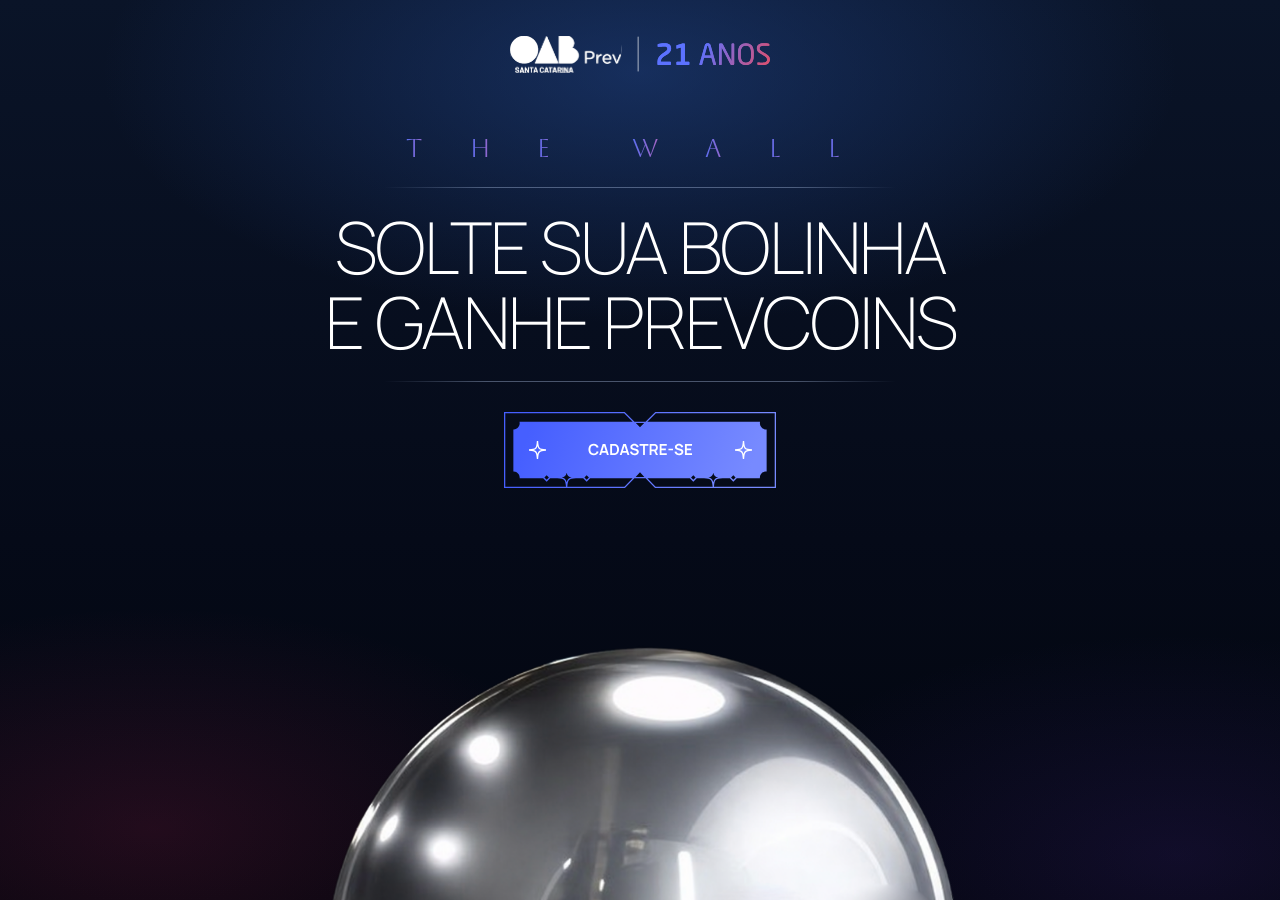
==== commit 602d0171: "tudo" ====
--- a/index.html
+++ b/index.html
@@ -195,11 +195,6 @@
     <!-- ============= SCREEN 2 — CADASTRO ============= -->
     <section class="screen screen--form" id="screenForm" aria-hidden="true" aria-label="Cadastro">
       <div class="form-wrap">
-        <div class="eyebrow eyebrow--form" aria-hidden="true">
-          <span>T</span><span>H</span><span>E</span>
-          <span class="eyebrow__gap"></span>
-          <span>W</span><span>A</span><span>L</span><span>L</span>
-        </div>
         <div class="rule rule--top"><span></span></div>
         <h2 class="title-form">CADASTRE-SE PARA CONTINUAR</h2>
 
@@ -295,41 +290,49 @@
         -->
         <!-- Slot in your existing game here -->
         <div id="game-root" style="width: 100%; min-height: 720px;">
-
-          <div
-            style="position:relative; display: flex; justify-content: space-between; align-items: flex-start; margin-bottom: 8px;">
-            <div
-              style="text-align: right;color: #b0c4de;font-size: 20px;position: absolute;right: 0;font-family: 'Manrope';text-transform: uppercase;">
-              <div>Chances: <span id="chances" style="color: #fff; font-weight: 500; font-size: 16px;">4</span></div>
-              <div style="margin-top: 4px;">Total: <span id="total"
-                  style="color: #87ceeb; font-weight: 500; font-size: 16px;">0</span></div>
-            </div>
-          </div>
-
-          <div id="status"
-            style="text-align: center; color: #fff; font-size: 28px; font-weight: 300; letter-spacing: 2px; margin-bottom: 12px; min-height: 40px;">
-            COMEÇAR!</div>
-
-
-          <div style="text-align: center; margin-bottom: 8px;">
-            <button id="dropBtn"
-              style="background: linear-gradient(180deg, #4a7fc7, #2c5a9c); color: #fff; border: 1px solid #6ba0e8; padding: 10px 32px; border-radius: 8px; font-size: 15px; font-weight: 500; cursor: pointer; letter-spacing: 1px; box-shadow: 0 0 20px rgba(91,141,239,0.4);">SOLTAR
-              BOLINHA</button>
-            <button id="resetBtn"
-              style="background: transparent; color: #b0c4de; border: 1px solid #4a6f9c; padding: 10px 24px; border-radius: 8px; font-size: 14px; cursor: pointer; margin-left: 8px;">RECOMEÇAR</button>
-          </div>
-
-          <div style="position: relative; max-width: 720px; margin: 0 auto;">
-            <canvas id="board" width="700" height="480"
-              style="width: 100%; height: auto; display: block; background: linear-gradient(180deg, rgba(20,40,80,0.6), rgba(40,70,120,0.4)); border: 1px solid rgba(135,206,235,0.3); border-radius: 12px;"></canvas>
-          </div>
-
-          <div id="slots"
-            style="display: grid; grid-template-columns: repeat(7, 1fr); gap: 6px; max-width: 720px; margin: 8px auto 0;">
-          </div>
-
-          <div id="history"
-            style="max-width: 720px; margin: 16px auto 0; display: flex; gap: 8px; justify-content: center; flex-wrap: wrap; min-height: 28px;">
+          <div class="flex-game-screen">
+
+            <div class="flex-canvas-screen">
+              <div style="position: relative; max-width: 720px; margin: 0 auto;">
+                <canvas id="board" width="700" height="480"
+                  style="width: 100%; height: auto; display: block; background: linear-gradient(180deg, rgba(20,40,80,0.6), rgba(40,70,120,0.4)); border: 1px solid rgba(135,206,235,0.3); border-radius: 12px;"></canvas>
+              </div>
+
+              <div id="slots"
+                style="display: grid; grid-template-columns: repeat(7, 1fr); gap: 6px; max-width: 720px; margin: 8px auto 0;">
+              </div>
+
+              <div id="history"
+                style="max-width: 720px; margin: 16px auto 0; display: flex; gap: 8px; justify-content: center; flex-wrap: wrap; min-height: 28px;">
+              </div>
+            </div>
+            <div class="flex">
+              <div id="status"
+                style="text-align: center; color: #fff; font-size: 28px; font-weight: 300; letter-spacing: 2px; margin-bottom: 12px; min-height: 40px;">
+                COMEÇAR!
+              </div>
+
+
+              <div style="text-align: center; margin-bottom: 8px;">
+                <button id="dropBtn"
+                  style="background: linear-gradient(180deg, #4a7fc7, #2c5a9c); color: #fff; border: 1px solid #6ba0e8; padding: 10px 32px; border-radius: 8px; font-size: 15px; font-weight: 500; cursor: pointer; letter-spacing: 1px; box-shadow: 0 0 20px rgba(91,141,239,0.4);">SOLTAR
+                  BOLINHA</button>
+                <button id="resetBtn"
+                  style="background: transparent; color: #b0c4de; border: 1px solid #4a6f9c; padding: 10px 24px; border-radius: 8px; font-size: 14px; cursor: pointer; margin-left: 8px;">RECOMEÇAR</button>
+              </div>
+
+              <div class="chances-text"
+                style="position:relative; display: flex; justify-content: space-between; align-items: flex-start; margin-bottom: 8px;">
+                <div
+                  style="text-align: right;color: #b0c4de;font-size: 20px;position: absolute;right: 0;font-family: 'Manrope';text-transform: uppercase;">
+                  <div>Chances: <span id="chances" style="color: #fff; font-weight: 500; font-size: 16px;">4</span>
+                  </div>
+                  <div style="margin-top: 4px;">Total: <span id="total"
+                      style="color: #87ceeb; font-weight: 500; font-size: 16px;">0</span></div>
+                </div>
+              </div>
+            </div>
+
           </div>
         </div>
       </div>
--- a/style.css
+++ b/style.css
@@ -529,7 +529,7 @@
     font-size: 25px;
     letter-spacing: 1.35em;
     text-transform: uppercase;
-    margin-bottom: 26px;
+    margin-bottom: 24px;
 }
 
 .eyebrow span {
@@ -1198,9 +1198,37 @@
    RESPONSIVE
    ===================================================================== */
 @media (max-width: 900px) {
+    .eyebrow {
+        font-size: 16px;
+        letter-spacing: 5px;
+    }
+
+    .cta {
+        width: 198px;
+    }
+
+    .display {
+        font-size: clamp(29px, 5.6vw, 92px) !important;
+    }
+
+    .title-form {
+        font-size: 20px;
+    }
+
+    .field label {
+        font-size: 14px;
+        margin-bottom: 0;
+    }
+
+    .field input {
+        padding: 6px 0;
+    }
+
+
     .form__row {
         grid-template-columns: 1fr;
-        gap: 26px;
+        gap: 12px;
+        display: flex;
     }
 
     .hdr__brand svg {
@@ -1219,8 +1247,12 @@
     }
 
     .ball-stage[data-state="form"] .ball {
-        --ball-size: 50vw;
-        --ball-y: 80vh;
+        --ball-size: 35vw;
+        --ball-y: 90vh;
+    }
+
+    div#status {
+        text-align: left !important;
     }
 
     .hdr {
@@ -1234,7 +1266,7 @@
     }
 
     .screen {
-        padding-top: 18vh;
+        padding-top: 10vh;
     }
 
     .board__pegs {
@@ -1251,4 +1283,43 @@
         animation-iteration-count: 1 !important;
         transition-duration: .01ms !important;
     }
+}
+
+@media(min-width: 1024px) {
+    .ball-stage[data-state="form"] .ball {
+        transform: translate(30vw, var(--ball-y));
+    }
+}
+
+#game-root .flex {
+    display: flex;
+    max-width: 720px;
+    margin: 0 auto;
+    width: 20%;
+    flex-direction: column;
+}
+
+.flex-game-screen {
+    display: flex;
+    flex-flow: wrap;
+    padding-top: 20px;
+}
+
+.flex-canvas-screen {
+    width: 80%;
+}
+
+button#dropBtn {
+    margin-bottom: 10px;
+}
+
+.chances-text>div {
+    position: relative !important;
+    width: 100%;
+    text-align: center;
+    margin-top: 10px;
+}
+
+.chances-text>div * {
+    text-align: center;
 }
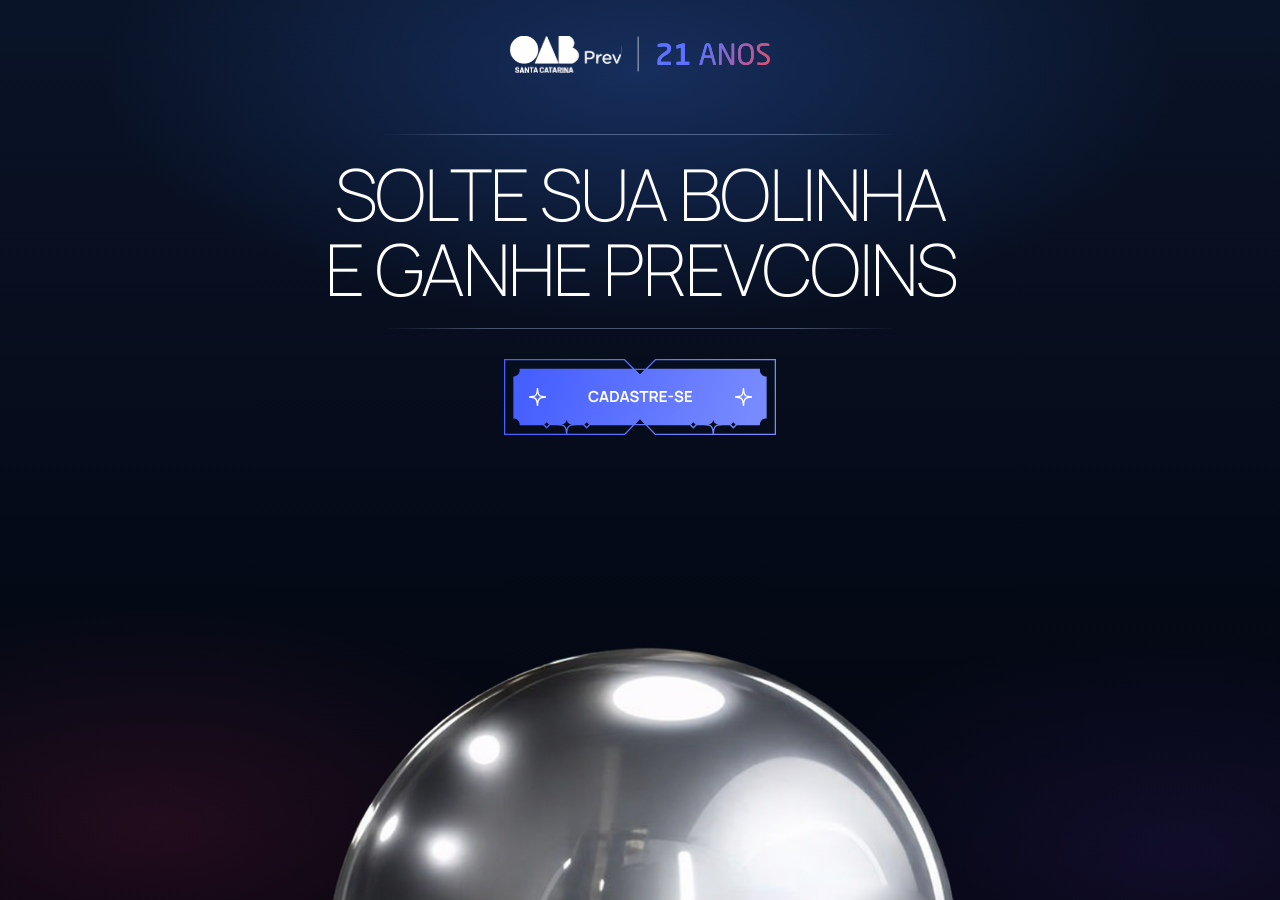
==== commit a47c25f4: "Update index.html" ====
--- a/index.html
+++ b/index.html
@@ -4,7 +4,7 @@
 <head>
   <meta charset="UTF-8" />
   <meta name="viewport" content="width=device-width, initial-scale=1.0" />
-  <title>The Wall — OAB Prev Santa Catarina | 21 Anos</title>
+  <title>OAB Prev Santa Catarina | 21 Anos</title>
 
   <link rel="stylesheet" href="style.css" />
 </head>
@@ -144,11 +144,13 @@
     <!-- ============= SCREEN 1 — INTRO ============= -->
     <section class="screen screen--intro is-active" id="screenIntro" aria-label="Tela inicial">
       <div class="intro">
+        <!-- 
         <div class="eyebrow eyebrow--intro" aria-hidden="true">
           <span>T</span><span>H</span><span>E</span>
           <span class="eyebrow__gap"></span>
           <span>W</span><span>A</span><span>L</span><span>L</span>
         </div>
+        -->
         <div class="rule rule--top"><span></span></div>
         <h1 class="display">
           <span class="line">SOLTE SUA BOLINHA</span>
